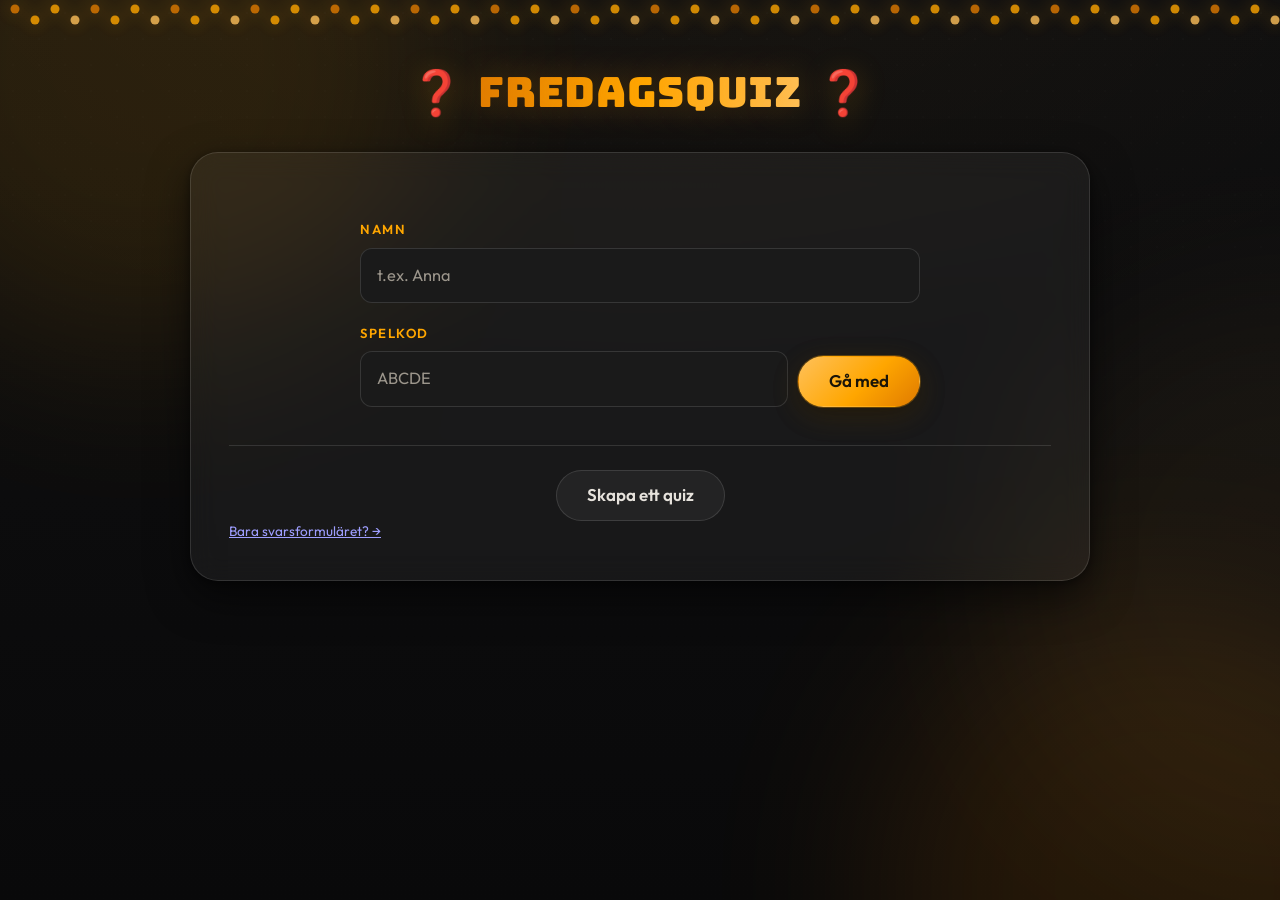
==== live/index.html @ 2ea12c6c "Live-quiz i Kahoot-stil enligt live/PLAN.md Delar repot i ett fristående svarsformulär (roten) och l" ====
<!DOCTYPE html>
<html lang="sv">
<head>
  <meta charset="utf-8">
  <meta name="viewport" content="width=device-width, initial-scale=1">
  <title>Fredagsquiz &middot; Live</title>
  <meta name="description" content="Live-quiz för Fredagsquiz: värden visar frågorna, deltagarna svarar från mobilen.">
  <meta name="theme-color" content="#0f0f10">
  <link rel="icon" href="data:image/svg+xml,<svg xmlns='http://www.w3.org/2000/svg' viewBox='0 0 100 100'><text y='.9em' font-size='90'>&#10067;</text></svg>">
  <link rel="preconnect" href="https://fonts.googleapis.com">
  <link rel="preconnect" href="https://fonts.gstatic.com" crossorigin>
  <link href="https://fonts.googleapis.com/css2?family=Bungee&family=Outfit:wght@400;500;600;700&display=swap" rel="stylesheet">
  <link rel="stylesheet" href="../styles.css">
</head>
<body>
  <div class="bg" aria-hidden="true">
    <span class="bg__blob bg__blob--brand"></span>
    <span class="bg__blob bg__blob--deep"></span>
    <span class="bg__blob bg__blob--amber"></span>
    <span class="bg__dots"></span>
  </div>

  <div class="lights" aria-hidden="true"></div>
  <header class="topbar">
    <div class="brand">
      <span class="brand__glass" aria-hidden="true">&#10067;</span>
      <span class="brand__text">
        <span class="brand__name">Fredagsquiz</span>
      </span>
      <span class="brand__glass" aria-hidden="true">&#10067;</span>
    </div>
  </header>

  <main class="main">

    <!-- 1. Start: gå med eller skapa quiz -->
    <section class="panel" id="view-start" aria-labelledby="start-title">
      <h1 class="sr-only" id="start-title">Live-quiz</h1>
      <form class="setup" id="join-form">
        <div class="field">
          <label class="field__label" for="name">Namn</label>
          <input class="input" type="text" id="name" maxlength="40"
                 placeholder="t.ex. Anna" autocomplete="name" spellcheck="false" required>
        </div>
        <div class="field">
          <label class="field__label" for="game-code">Spelkod</label>
          <div class="game-code-row">
            <input class="input" type="text" id="game-code" maxlength="5" required
                   placeholder="ABCDE" autocomplete="off" spellcheck="false" autocapitalize="characters">
            <button class="btn btn--primary btn--lg" type="submit" id="join-game">G&aring; med</button>
          </div>
          <p class="field__hint" id="join-status" aria-live="polite"></p>
        </div>
      </form>
      <div class="actions actions--wrap">
        <button class="btn btn--ghost btn--lg" type="button" id="open-editor">Skapa ett quiz</button>
      </div>
      <p class="field__hint"><a href="../">Bara svarsformul&auml;ret? &rarr;</a></p>
    </section>

    <!-- 2. Quizredigerare (värd) -->
    <section class="panel" id="view-editor" aria-labelledby="editor-title" hidden>
      <div class="panel__intro">
        <p class="panel__eyebrow">V&auml;rd</p>
        <h2 class="panel__title" id="editor-title">Skapa quiz</h2>
      </div>
      <form class="setup" id="editor-form" novalidate>
        <div class="field">
          <label class="field__label" for="quiz-title">Titel</label>
          <input class="input" type="text" id="quiz-title" maxlength="100" placeholder="t.ex. Fredag v47">
        </div>
        <div class="live-settings">
          <div class="field">
            <label class="field__label" for="quiz-timer">Tid per fr&aring;ga</label>
            <div class="select-wrap">
              <select class="input select-wrap__select" id="quiz-timer">
                <option value="0">Ingen timer</option>
                <option value="10">10 s</option>
                <option value="20">20 s</option>
                <option value="30">30 s</option>
                <option value="60">60 s</option>
              </select>
            </div>
          </div>
          <div class="field">
            <label class="field__label" for="quiz-scoring">Po&auml;ng</label>
            <div class="select-wrap">
              <select class="input select-wrap__select" id="quiz-scoring">
                <option value="correct">R&auml;tt/fel (1 p per r&auml;tt)</option>
                <option value="speed">Snabbhet (max 1000 p)</option>
              </select>
            </div>
            <p class="field__hint" id="scoring-hint"></p>
          </div>
        </div>

        <ol class="live-editor" id="editor-questions"></ol>

        <div class="actions actions--wrap">
          <button class="btn btn--ghost" type="button" id="add-question">+ L&auml;gg till fr&aring;ga</button>
          <button class="btn btn--quiet" type="button" id="export-quiz">Exportera JSON</button>
          <label class="btn btn--quiet" for="import-quiz">Importera JSON</label>
          <input class="sr-only" type="file" id="import-quiz" accept="application/json,.json">
        </div>
        <p class="field__hint" id="editor-status" aria-live="polite"></p>
        <div class="actions actions--wrap">
          <button class="btn btn--ghost btn--lg" type="button" id="editor-back">Tillbaka</button>
          <button class="btn btn--primary btn--lg" type="submit" id="create-game">Skapa spel</button>
        </div>
      </form>
    </section>

    <!-- 3. Värd -->
    <section class="panel panel--host" id="view-host" aria-labelledby="host-title" hidden>
      <div id="host-lobby">
        <div class="panel__intro">
          <p class="panel__eyebrow" id="host-quiz-title">V&auml;rd</p>
          <h2 class="panel__title" id="host-title">G&aring; med p&aring; spelkoden</h2>
        </div>
        <div class="host-share">
          <div class="host-code" aria-live="polite">
            <span class="host-code__label">Spelkod</span>
            <strong class="host-code__value" id="host-game-code">-----</strong>
          </div>
          <div class="host-qr" id="host-qr" hidden>
            <div class="host-qr__code" id="host-qr-code" aria-hidden="true"></div>
            <p class="host-qr__text">Skanna f&ouml;r att g&aring; med</p>
          </div>
          <p class="host-qr-note" id="host-qr-note" hidden></p>
        </div>
        <section class="host-players" aria-labelledby="host-players-title">
          <h3 class="host-players__title" id="host-players-title">
            Med i spelet <span class="host-players__count" id="host-players-count">0</span>
          </h3>
          <ul class="host-players__list" id="host-players-list"></ul>
        </section>
        <div class="actions actions--wrap">
          <button class="btn btn--primary btn--lg" type="button" id="start-quiz">Starta quiz</button>
        </div>
      </div>

      <div id="host-stage" aria-live="polite"></div>

      <div class="actions actions--wrap">
        <button class="btn btn--quiet" type="button" id="end-game">Avsluta spel</button>
        <button class="btn btn--ghost" type="button" id="host-new-game" hidden>Nytt quiz</button>
      </div>
    </section>

    <!-- 4. Deltagare -->
    <section class="panel" id="view-player" aria-labelledby="player-title" hidden>
      <p class="panel__eyebrow" id="player-title">Fredagsquiz &middot; <span id="player-name"></span></p>
      <div id="player-stage" aria-live="polite"></div>
      <div class="actions actions--wrap">
        <button class="btn btn--quiet btn--sm" type="button" id="leave-game">L&auml;mna spelet</button>
      </div>
    </section>

  </main>

  <canvas class="confetti" id="confetti" aria-hidden="true"></canvas>
  <div class="toast" id="toast" role="status" aria-live="polite" hidden></div>

  <script src="../qrcode.js"></script>
  <script src="app.js"></script>
</body>
</html>
---- styles.css ----
/* =========================================================
   Fredagsquiz · Svarsformulär
   Mörkt tema enligt Material Design:
   - ytor i mörkgrått (0f0f10, strax under Materials #121212) i stället för svart
   - elevation via låga vita overlays; orange glöd endast på primära element
   - varm, mättad orange som sparsam accent
   ========================================================= */

:root {
  /* Mörkt läge i webbläsaren: mörka scrollbars, markeringar och inmatningsfält */
  color-scheme: dark;

  /* Ytor – mörkgrått med Material Designs elevation-overlays (5–16 % vitt) */
  --night:       #0f0f10;   /* 0dp – bakgrund */
  --night-2:     #0c0c0d;   /* nedre delen av bakgrundsgradienten */
  --card:        rgba(255, 255, 255, 0.05);  /* 1dp */
  --line:        rgba(255, 255, 255, 0.12);
  --line-strong: rgba(255, 255, 255, 0.18);

  /* Primär – Knightec-orange med full lyster som accent */
  --brand:        #ffa600;
  --brand-light:  #ffc15a;   /* ljusare amber för accenter */
  --brand-deep:   #e07b00;   /* bränd orange för djup */
  --brand-ink:    #1a1408;   /* text på orange (kontrast ~9:1) */
  --brand-soft:   rgba(255, 166, 0, 0.14);
  --brand-line:   rgba(255, 166, 0, 0.40);

  /* Text – hög/medel-emphasis enligt Material (87 / 60 %) */
  --text:  #e6e2dc;
  --muted: #9c968c;

  --warn: #cf6679;           /* Material error, mörkt tema */
  --ok:   #81c995;           /* dämpad grön – markerad rätt */
  --bad:  #cf6679;           /* dämpad röd – markerad fel */

  --radius:    20px;
  --radius-sm: 12px;
  --radius-lg: 28px;

  /* Skuggor är mörka, men primära element får en varm orange glöd för lyster */
  --shadow:             0 16px 40px rgba(0, 0, 0, 0.55), 0 2px 8px rgba(0, 0, 0, 0.4);
  --shadow-brand:       0 0 0 1px rgba(255, 166, 0, 0.28), 0 8px 24px rgba(0, 0, 0, 0.45), 0 8px 30px rgba(255, 166, 0, 0.16);
  --shadow-brand-strong: 0 0 0 1px rgba(255, 166, 0, 0.4), 0 12px 30px rgba(0, 0, 0, 0.5), 0 14px 38px rgba(255, 166, 0, 0.25);

  --font-display: "Bungee", "Trebuchet MS", system-ui, sans-serif;
  --font-body:    "Outfit", system-ui, -apple-system, "Segoe UI", Roboto, sans-serif;
}

* { box-sizing: border-box; }

/* Måste ligga efter alla display-regler för att täcka t.ex. .alert { display: flex } */
[hidden] { display: none !important; }

html { -webkit-text-size-adjust: 100%; }

body {
  margin: 0;
  min-height: 100vh;
  display: flex;
  flex-direction: column;
  font-family: var(--font-body);
  font-size: 16px;
  line-height: 1.55;
  color: var(--text);
  background: var(--night);
  overflow-x: hidden;
}

/* ---------- Scrollbars – ska smälta in i sidan ----------
   Spåret är transparent så sidans bakgrund syns, tummen är en
   dämpad amber-linje som taggar upp när man håller i den. */

html {
  scrollbar-width: thin;                                  /* Firefox */
  scrollbar-color: rgba(255, 166, 0, 0.38) transparent;
}

::-webkit-scrollbar { width: 12px; height: 12px; }
::-webkit-scrollbar-track { background: transparent; }
::-webkit-scrollbar-corner { background: transparent; }

::-webkit-scrollbar-thumb {
  background-color: rgba(255, 166, 0, 0.38);
  background-clip: padding-box;   /* bakgrunden stoppar vid radie/ram */
  border: 3px solid transparent;  /* trimmar tummen från sidorna */
  border-radius: 999px;
}

::-webkit-scrollbar-thumb:hover { background-color: rgba(255, 166, 0, 0.65); }
::-webkit-scrollbar-thumb:active { background-color: rgba(255, 166, 0, 0.9); }

h1, h2, h3 { margin: 0; line-height: 1.15; }

.sr-only {
  position: absolute;
  width: 1px; height: 1px;
  padding: 0; margin: -1px;
  overflow: hidden;
  clip: rect(0 0 0 0);
  white-space: nowrap;
  border: 0;
}

/* ---------- Bakgrund ---------- */

.bg {
  position: fixed;
  inset: 0;
  z-index: -2;
  overflow: hidden;
  background:
    radial-gradient(120% 90% at 50% -10%, rgba(255, 166, 0, 0.045) 0%, transparent 58%),
    linear-gradient(180deg, var(--night) 0%, var(--night-2) 55%, #09090a 100%);
}

.bg__blob {
  position: absolute;
  width: 46vmax;
  height: 46vmax;
  border-radius: 50%;
  filter: blur(90px);
  opacity: 0.10;
  animation: drift 26s ease-in-out infinite alternate;
}

.bg__blob--brand { background: var(--brand);      top: -18vmax; left: -12vmax; }
.bg__blob--deep  { background: var(--brand-deep); bottom: -22vmax; right: -14vmax; opacity: 0.12; animation-delay: -8s; }
.bg__blob--amber { background: var(--brand-light); top: 32%; right: -24vmax; opacity: 0.05; animation-delay: -15s; }

.bg__dots {
  position: absolute;
  inset: 0;
  opacity: 0.16;
  background-image: radial-gradient(rgba(255, 255, 255, 0.10) 1px, transparent 1.5px);
  background-size: 26px 26px;
  mask-image: linear-gradient(180deg, rgba(0,0,0,0.8), transparent 75%);
  -webkit-mask-image: linear-gradient(180deg, rgba(0,0,0,0.8), transparent 75%);
}

@keyframes drift {
  from { transform: translate3d(0, 0, 0) scale(1); }
  to   { transform: translate3d(4vmax, 5vmax, 0) scale(1.12); }
}

/* ---------- Glödlampor överst ---------- */

.lights {
  height: 26px;
  background-image: url("data:image/svg+xml,<svg xmlns='http://www.w3.org/2000/svg' width='80' height='26'><circle cx='15' cy='9' r='4.5' fill='%23FFA600'/><circle cx='35' cy='20' r='4.5' fill='%23FFC15A'/><circle cx='55' cy='9' r='4.5' fill='%23E07B00'/><circle cx='75' cy='20' r='4.5' fill='%23FFA600'/></svg>");
  background-repeat: repeat-x;
  background-position: center top;
  filter: drop-shadow(0 0 8px rgba(255, 166, 0, 0.45));
  opacity: 0.8;
}

/* ---------- Header ---------- */

.topbar {
  width: min(940px, 100%);
  margin: 0 auto;
  padding: 34px 20px 10px;
  text-align: center;
}

.brand {
  display: inline-flex;
  align-items: center;
  gap: 14px;
}

.brand__glass {
  font-size: 44px;
  line-height: 1;
  filter: drop-shadow(0 6px 14px rgba(255, 166, 0, 0.3));
}

.brand__text { display: grid; text-align: left; }

.brand__name {
  font-family: var(--font-display);
  font-size: clamp(1.7rem, 6vw, 2.6rem);
  letter-spacing: 0.02em;
  background: linear-gradient(92deg, var(--brand-deep) 0%, var(--brand) 50%, var(--brand-light) 100%);
  -webkit-background-clip: text;
  background-clip: text;
  color: transparent;
  text-shadow: 0 0 34px rgba(255, 166, 0, 0.25);
}

.brand__sub {
  font-size: 0.82rem;
  font-weight: 600;
  letter-spacing: 0.34em;
  text-transform: uppercase;
  color: var(--muted);
  margin-top: 2px;
}

.brand__tag {
  margin: 14px 0 0;
  font-size: 0.95rem;
  color: var(--muted);
}

/* ---------- Layout / panel ---------- */

.main {
  flex: 1;
  width: min(940px, 100%);
  margin: 0 auto;
  padding: 18px 20px 40px;
}

.panel {
  position: relative;
  padding: clamp(22px, 4vw, 38px);
  border-radius: var(--radius-lg);
  border: 1px solid var(--line);
  background: var(--card);
  backdrop-filter: blur(14px);
  -webkit-backdrop-filter: blur(14px);
  box-shadow: var(--shadow);
  animation: rise 0.45s cubic-bezier(0.2, 0.9, 0.25, 1) both;
}

@keyframes rise {
  from { opacity: 0; transform: translateY(14px); }
  to   { opacity: 1; transform: none; }
}

.panel__title {
  font-family: var(--font-display);
  font-size: clamp(1.5rem, 4.6vw, 2.15rem);
  letter-spacing: 0.01em;
}

.panel__lead {
  margin: 12px 0 0;
  max-width: 60ch;
  color: var(--muted);
}

.panel__eyebrow {
  margin: 0 0 8px;
  color: var(--brand);
  font-size: 0.78rem;
  font-weight: 700;
  letter-spacing: 0.14em;
  text-transform: uppercase;
}

.host-code {
  display: grid;
  gap: 8px;
  margin: 32px 0 28px;
  padding: 24px;
  text-align: center;
  border: 1px solid var(--brand-line);
  border-radius: var(--radius);
  background: rgba(255, 255, 255, 0.04);
}

.host-code__label {
  color: var(--muted);
  font-size: 0.78rem;
  font-weight: 700;
  letter-spacing: 0.14em;
  text-transform: uppercase;
}

.host-code__value {
  color: var(--brand-light);
  font-family: var(--font-display);
  font-size: clamp(2.8rem, 12vw, 5.5rem);
  letter-spacing: 0.12em;
  line-height: 1;
}

/* Spelkod + QR-kod sida vid sida (QR under koden på smala skärmar) */
.host-share {
  display: flex;
  flex-wrap: wrap;
  align-items: stretch;
  justify-content: center;
  gap: 14px;
  margin: 32px 0 28px;
}

.host-share .host-code {
  flex: 1 1 240px;
  min-width: 0;
  margin: 0;
  align-content: center;
}

.host-qr {
  flex: 0 0 auto;
  display: grid;
  justify-items: center;
  align-content: center;
  gap: 8px;
  padding: 10px;
  border-radius: var(--radius);
  border: 1px solid var(--brand-line);
  background: #e6e2dc;
  color: #121212;
}

.host-qr__code svg {
  display: block;
  width: 148px;
  height: 148px;
}

.host-qr__text {
  margin: 0;
  font-size: 0.62rem;
  font-weight: 700;
  letter-spacing: 0.1em;
  text-transform: uppercase;
  color: #4a453d;
}

.host-qr-note {
  flex: 1 1 100%;
  margin: 0;
  text-align: center;
  font-size: 0.8rem;
  color: var(--muted);
}

/* ---------- Deltagare i värdvyn ---------- */

.host-players {
  margin-top: 26px;
  padding: clamp(16px, 3.5vw, 22px);
  border: 1px solid var(--line);
  border-radius: var(--radius);
  background: rgba(255, 255, 255, 0.04);
}

.host-players__title {
  display: flex;
  align-items: center;
  justify-content: center;
  gap: 10px;
  color: var(--brand);
  font-size: 0.82rem;
  letter-spacing: 0.14em;
  text-transform: uppercase;
}

.host-players__count {
  display: inline-grid;
  place-items: center;
  min-width: 26px;
  height: 26px;
  padding: 0 8px;
  border: 1px solid var(--brand-line);
  border-radius: 999px;
  background: rgba(255, 166, 0, 0.16);
  color: var(--brand-light);
  font-family: var(--font-body);
  font-size: 0.9rem;
  letter-spacing: 0;
}

.host-players__progress {
  margin: 10px 0 0;
  text-align: center;
  color: var(--muted);
  font-size: 0.95rem;
}

.host-players__list {
  display: flex;
  flex-wrap: wrap;
  justify-content: center;
  gap: 8px;
  margin: 16px 0 0;
  padding: 0;
  list-style: none;
}

.host-players__item {
  display: inline-flex;
  align-items: center;
  gap: 8px;
  max-width: 100%;
  padding: 7px 14px 7px 8px;
  border: 1px solid var(--line);
  border-radius: 999px;
  background: rgba(255, 255, 255, 0.05);
  font-weight: 600;
}

.host-players__avatar {
  display: grid;
  place-items: center;
  flex: none;
  width: 26px;
  height: 26px;
  border-radius: 50%;
  background: rgba(255, 255, 255, 0.10);
  color: var(--muted);
  font-family: var(--font-display);
  font-size: 0.8rem;
}

.host-players__name {
  overflow-wrap: anywhere;
}

/* Den som redan skickat in får en bock och samma orange ton som topplistan */
.host-players__item--submitted {
  border-color: var(--brand-line);
  background: rgba(255, 166, 0, 0.14);
}

.host-players__item--submitted .host-players__avatar {
  background: linear-gradient(140deg, var(--brand-light), var(--brand-deep));
  color: var(--brand-ink);
}

.host-players__check {
  color: var(--brand-light);
  font-weight: 700;
}

/* ---------- Topplista ---------- */

.host-result {
  /* All storlek i toplistan styrs härifrån. Variablerna skrivs över när
     spelet är avslutat och spelkoden/kopiera-knappen har gått ur bilden. */
  --rb-gap: 12px;
  --rb-width: 560px;
  --rb-rank: clamp(40px, 9vw, 54px);
  --rb-name: clamp(1.15rem, 3.6vw, 1.6rem);
  --rb-score: clamp(1.2rem, 4.2vw, 1.95rem);
  --rb-tie: clamp(0.95rem, 2.6vw, 1.1rem);

  margin-top: 26px;
  padding: clamp(20px, 4vw, 30px);
  text-align: center;
  border: 1px solid var(--brand-line);
  border-radius: var(--radius);
  background: rgba(255, 255, 255, 0.04);
}

.host-result h3,
.host-result p { margin: 0; }

.host-result h3 {
  color: var(--brand);
  font-size: 0.82rem;
  letter-spacing: 0.14em;
  text-transform: uppercase;
}

.host-result__list {
  display: grid;
  gap: var(--rb-gap);
  max-width: var(--rb-width);
  margin: 16px auto 0;
  padding: 0;
  list-style: none;
}

.host-result__item {
  display: grid;
  grid-template-columns: auto minmax(0, 1fr) auto;
  align-items: center;
  gap: clamp(12px, 3vw, 20px);
  padding: clamp(11px, 2.4vw, 16px) clamp(13px, 2.6vw, 20px);
  border: 1px solid var(--line);
  border-radius: var(--radius-sm);
  background: rgba(255, 255, 255, 0.05);
  text-align: left;
}

/* Första platsen lyfts ut ur listan */
.host-result__item--1 {
  border-color: rgba(255, 166, 0, 0.55);
  background: linear-gradient(135deg, rgba(255, 166, 0, 0.22), rgba(255, 166, 0, 0.05) 72%);
  box-shadow: 0 10px 30px rgba(255, 166, 0, 0.16);
}

/* Platssiffra i guld/silver/brons */
.host-result__rank {
  display: grid;
  place-items: center;
  width: var(--rb-rank);
  height: var(--rb-rank);
  border: 1px solid transparent;
  border-radius: 50%;
  font-family: var(--font-display);
  font-size: calc(var(--rb-rank) * 0.42);
  line-height: 1;
  color: var(--text);
  background: rgba(255, 255, 255, 0.10);
}

.host-result__item--1 .host-result__rank { background: linear-gradient(140deg, var(--brand-light), var(--brand-deep)); color: var(--brand-ink); }
.host-result__item--2 .host-result__rank { background: linear-gradient(140deg, #d7d3ca, #9f9a90); color: var(--brand-ink); }
.host-result__item--3 .host-result__rank { background: linear-gradient(140deg, #c08a5c, #8a5a2d); color: var(--brand-ink); }

.host-result__body {
  display: grid;
  justify-items: start;
  gap: 7px;
  min-width: 0;
}

.host-result__name {
  font-size: var(--rb-name);
  font-weight: 700;
  line-height: 1.15;
  letter-spacing: -0.01em;
  overflow-wrap: anywhere;
}

/* Utslagssvaret – ligger kvar under namnet, bara större och tydligare */
.host-result__tie {
  display: inline-flex;
  align-items: baseline;
  flex-wrap: wrap;
  gap: 8px;
  max-width: 100%;
  padding: 5px 13px;
  border: 1px solid rgba(255, 166, 0, 0.5);
  border-radius: 999px;
  background: rgba(255, 166, 0, 0.16);
  color: var(--brand-light);
  font-size: var(--rb-tie);
  font-weight: 600;
  line-height: 1.3;
  overflow-wrap: anywhere;
}

.host-result__tie-label {
  color: var(--muted);
  font-size: 0.7em;
  font-weight: 700;
  letter-spacing: 0.16em;
  text-transform: uppercase;
}

.host-result__score {
  font-family: var(--font-display);
  font-size: var(--rb-score);
  line-height: 1;
  color: var(--brand-light);
  white-space: nowrap;
  text-align: right;
}

.host-result__of {
  display: block;
  margin-top: 7px;
  font-family: var(--font-body);
  font-size: 0.4em;
  font-weight: 600;
  letter-spacing: 0.06em;
  color: var(--muted);
}

/* Efter att spelet avslutats försvinner allt som inte längre behövs: rubriken,
   spelkoden och knapparna. Kvar blir toplistan och "Nytt spel" under den. */
.panel--host.panel--finished {
  display: flex;
  flex-direction: column;
}

.panel--host.panel--finished .panel__intro,
.panel--host.panel--finished .host-share,
.panel--host.panel--finished .host-code,
.panel--host.panel--finished .host-players,
.panel--host.panel--finished .host-actions__copy,
.panel--host.panel--finished .host-actions__end {
  display: none;
}
  .panel--host:not(.panel--finished) .host-actions__new {
  display: none;
}

/* Topplistan först, sedan knappen – trots att knappen ligger överst i markupen */
.panel--host.panel--finished .host-result { order: 1; }
.panel--host.panel--finished .host-actions { order: 2; }

.panel--host.panel--finished .host-result {
  --rb-gap: 16px;
  --rb-width: 720px;
  --rb-rank: clamp(48px, 11vw, 72px);
  --rb-name: clamp(1.4rem, 4.6vw, 2.1rem);
  --rb-score: clamp(1.5rem, 5.4vw, 2.6rem);
  --rb-tie: clamp(1.05rem, 3.1vw, 1.35rem);

  margin-top: 0;
}

/* ---------- Formulärfält ---------- */

.setup {
  display: grid;
  gap: 20px;
  margin: 28px auto 0;
  max-width: 560px;
}

.field { display: grid; gap: 8px; }

#game-settings {
  display: grid;
  gap: 20px;
}

.check-field {
  display: flex;
  align-items: center;
  gap: 10px;
  margin: 10px 0;
  padding: 13px 15px;
  border: 1px solid var(--line);
  border-radius: var(--radius-sm);
  background: rgba(255, 255, 255, 0.04);
  color: var(--text);
  font-weight: 600;
  cursor: pointer;
  transition: border-color 0.16s, background 0.16s;
}

.check-field:hover,
.check-field:has(input:checked) {
  border-color: rgba(255, 166, 0, 0.55);
  background: rgba(255, 166, 0, 0.08);
}

.check-field input {
  width: 18px;
  height: 18px;
  margin: 0;
  appearance: none;
  border: 1px solid var(--muted);
  border-radius: 5px;
  background: #1a1a1a;
  cursor: pointer;
}

.check-field input:checked {
  position: relative;
  border-color: var(--brand);
  background: linear-gradient(135deg, var(--brand-light), var(--brand));
  box-shadow: var(--shadow-brand);
}

.check-field input:checked::after {
  content: '\2713';
  position: absolute;
  inset: 0;
  display: grid;
  place-items: center;
  color: var(--brand-ink);
  font-size: 0.8rem;
  font-weight: 800;
}

.check-field input:focus-visible {
  outline: 3px solid var(--brand-light);
  outline-offset: 2px;
}

.game-code-row {
  display: grid;
  grid-template-columns: minmax(0, 1fr) auto;
  gap: 10px;
  align-items: end;
}

.game-code-row .btn { white-space: nowrap; }

.field--count { justify-items: center; }

.field__label {
  font-size: 0.82rem;
  font-weight: 600;
  letter-spacing: 0.12em;
  text-transform: uppercase;
  color: var(--brand);
}

.field__hint {
  margin: 0;
  font-size: 0.85rem;
  color: var(--muted);
}

.input {
  width: 100%;
  padding: 14px 16px;
  font: inherit;
  font-size: 1.02rem;
  color: var(--text);
  background: #1a1a1a;
  border: 1px solid var(--line);
  border-radius: var(--radius-sm);
  transition: border-color 0.18s, box-shadow 0.18s, background 0.18s;
}

.input::placeholder { color: var(--muted); }

.input:hover { border-color: var(--line-strong); }

.input:focus-visible {
  outline: none;
  border-color: var(--brand);
  box-shadow: 0 0 0 3px rgba(255, 166, 0, 0.26);
  background: #1e1e1e;
}

.input[type="number"] {
  appearance: textfield;
  -moz-appearance: textfield;
}

.input[type="number"]::-webkit-inner-spin-button,
.input[type="number"]::-webkit-outer-spin-button {
  margin: 0;
  -webkit-appearance: none;
}

.select-wrap {
  position: relative;
}

.select-wrap__select {
  padding-right: 44px;
  appearance: none;
  -webkit-appearance: none;
}

.select-wrap::after {
  position: absolute;
  top: 50%;
  right: 18px;
  width: 8px;
  height: 8px;
  border-right: 2px solid var(--brand);
  border-bottom: 2px solid var(--brand);
  content: '';
  pointer-events: none;
  transform: translateY(-65%) rotate(45deg);
}

/* Antalräknare */

.counter {
  display: inline-flex;
  align-items: center;
  gap: 4px;
  padding: 5px;
  width: max-content;
  border-radius: 999px;
  border: 1px solid var(--line);
  background: #1a1a1a;
}

.counter--sm { padding: 3px; }

.field--count > .counter { margin-inline: auto; }

.counter__btn {
  width: 42px;
  height: 42px;
  font: 600 1.3rem/1 var(--font-body);
  color: var(--text);
  background: rgba(255, 255, 255, 0.07);
  border: 0;
  border-radius: 50%;
  cursor: pointer;
  transition: background 0.16s, transform 0.12s, color 0.16s;
}

.counter--sm .counter__btn { width: 32px; height: 32px; font-size: 1.1rem; }

.counter__btn:hover:not(:disabled) { background: var(--brand-soft); color: var(--brand); }
.counter__btn:active:not(:disabled) { transform: scale(0.9); }
.counter__btn:disabled { opacity: 0.35; cursor: not-allowed; }

.counter__value {
  width: 74px;
  padding: 6px 4px;
  font: 700 1.4rem/1 var(--font-body);
  text-align: center;
  color: var(--brand);
  background: transparent;
  border: 0;
}

.counter__value--static { display: inline-block; }

.counter__value:focus-visible {
  outline: 2px solid var(--brand);
  outline-offset: 2px;
  border-radius: 8px;
}

/* Snabbval */

.chips {
  display: flex;
  flex-wrap: wrap;
  justify-content: center;
  gap: 8px;
}

.chip {
  min-width: 54px;
  padding: 8px 12px;
  font: 600 0.95rem/1 var(--font-body);
  color: var(--muted);
  background: rgba(255, 255, 255, 0.05);
  border: 1px solid var(--line);
  border-radius: 999px;
  cursor: pointer;
  transition: all 0.16s;
}

.chip:hover { color: var(--text); border-color: rgba(255, 166, 0, 0.55); transform: translateY(-1px); }

.chip[aria-pressed="true"] {
  color: var(--brand-ink);
  background: linear-gradient(135deg, var(--brand-light), var(--brand));
  border-color: transparent;
  box-shadow: var(--shadow-brand);
}

/* ---------- Knappar ---------- */

.btn {
  display: inline-flex;
  align-items: center;
  justify-content: center;
  gap: 10px;
  padding: 13px 24px;
  font: 600 1rem/1 var(--font-body);
  color: var(--text);
  background: rgba(255, 255, 255, 0.07);
  border: 1px solid var(--line);
  border-radius: 999px;
  cursor: pointer;
  transition: transform 0.14s, box-shadow 0.2s, background 0.2s, border-color 0.2s;
}

.btn:hover { transform: translateY(-2px); background: rgba(255, 255, 255, 0.12); }
.btn:active { transform: translateY(0); }

.btn:focus-visible {
  outline: 3px solid var(--brand-light);
  outline-offset: 3px;
}

.btn--lg { padding: 16px 30px; font-size: 1.06rem; }

.btn--primary {
  color: var(--brand-ink);
  background: linear-gradient(135deg, var(--brand-light) 0%, var(--brand) 55%, var(--brand-deep) 100%);
  border-color: transparent;
  box-shadow: var(--shadow-brand);
}

.btn--primary:hover { box-shadow: var(--shadow-brand-strong); background: linear-gradient(135deg, var(--brand-light) 0%, var(--brand) 45%, var(--brand-deep) 100%); }

.btn--ghost { background: rgba(255, 255, 255, 0.05); }
.btn--ghost:hover { border-color: rgba(255, 166, 0, 0.5); }
.btn--quiet { background: transparent; border-color: transparent; color: var(--muted); }
.btn--quiet:hover { color: var(--text); background: rgba(255, 255, 255, 0.07); }

.btn--sm { padding: 9px 16px; font-size: 0.88rem; }

.btn__arrow { transition: transform 0.2s; }
.btn:hover .btn__arrow { transform: translateX(4px); }

.actions {
  display: flex;
  align-items: center;
  justify-content: space-between;
  gap: 14px;
  margin-top: 30px;
  padding-top: 24px;
  border-top: 1px solid var(--line);
}

.actions--wrap { justify-content: center; flex-wrap: wrap; }

/* ---------- Verktygsrad ---------- */

.toolbar {
  position: sticky;
  top: 0;
  z-index: 5;
  display: flex;
  align-items: center;
  justify-content: space-between;
  flex-wrap: wrap;
  gap: 14px 20px;
  margin: -6px -6px 18px;
  padding: 12px 14px;
  border-radius: var(--radius);
  border: 1px solid var(--line);
  background: rgba(18, 18, 18, 0.92);
  backdrop-filter: blur(12px);
  -webkit-backdrop-filter: blur(12px);
}

.toolbar__who {
  display: flex;
  align-items: center;
  gap: 10px;
  min-width: 0;
}

.avatar {
  display: grid;
  place-items: center;
  width: 38px;
  height: 38px;
  flex: none;
  font-family: var(--font-display);
  font-size: 1rem;
  color: var(--brand-ink);
  background: linear-gradient(135deg, var(--brand-light), var(--brand));
  border-radius: 50%;
  text-transform: uppercase;
}

.toolbar__name {
  font-weight: 700;
  overflow: hidden;
  text-overflow: ellipsis;
  white-space: nowrap;
}

.toolbar__team {
  padding: 3px 10px;
  font-size: 0.78rem;
  font-weight: 600;
  color: var(--brand-light);
  background: var(--brand-soft);
  border-radius: 999px;
  white-space: nowrap;
}

.toolbar__progress {
  flex: 1 1 220px;
  min-width: 180px;
  display: grid;
  gap: 6px;
}

.progress {
  height: 10px;
  border-radius: 999px;
  background: rgba(255, 255, 255, 0.08);
  overflow: hidden;
}

.progress__bar {
  display: block;
  height: 100%;
  width: 0%;
  border-radius: 999px;
  background: linear-gradient(90deg, var(--brand-light), var(--brand) 50%, var(--brand-deep));
  transition: width 0.35s cubic-bezier(0.2, 0.9, 0.25, 1);
}

.toolbar__meta { font-size: 0.85rem; color: var(--muted); }
.toolbar__meta strong { color: var(--text); }

.toolbar__count {
  display: flex;
  align-items: center;
  gap: 10px;
}

.toolbar__countlabel {
  font-size: 0.78rem;
  letter-spacing: 0.1em;
  text-transform: uppercase;
  color: var(--muted);
}

/* Tangentbords-tips */

.hintbar {
  display: flex;
  align-items: center;
  gap: 6px;
  flex-wrap: wrap;
  margin-bottom: 18px;
  font-size: 0.85rem;
  color: var(--muted);
}

kbd {
  display: inline-grid;
  place-items: center;
  min-width: 24px;
  height: 24px;
  padding: 0 6px;
  font: 600 0.78rem/1 var(--font-body);
  color: var(--brand-light);
  background: rgba(255, 255, 255, 0.07);
  border: 1px solid var(--line);
  border-bottom-width: 2px;
  border-radius: 6px;
}

.hintbar__sep { opacity: 0.4; margin: 0 4px; }

/* ---------- Varning ---------- */

.alert {
  display: flex;
  align-items: center;
  justify-content: space-between;
  flex-wrap: wrap;
  gap: 12px;
  margin-bottom: 20px;
  padding: 14px 18px;
  border-radius: var(--radius);
  border: 1px solid rgba(255, 166, 0, 0.45);
  background: rgba(255, 166, 0, 0.12);
  animation: rise 0.3s ease both;
}

.alert__text { margin: 0; font-weight: 600; color: var(--brand-light); }
.alert__actions { display: flex; gap: 8px; flex-wrap: wrap; }

/* ---------- Frågekort ---------- */

.questions {
  list-style: none;
  margin: 0;
  padding: 0;
  display: grid;
  grid-template-columns: minmax(0, 1fr);
  gap: 14px;
}

.q {
  min-width: 0;
  display: flex;
  align-items: center;
  gap: 18px;
  padding: 14px 18px;
  border-radius: var(--radius);
  border: 1px solid var(--line);
  background: rgba(255, 255, 255, 0.04);
  transition: border-color 0.2s, background 0.2s, box-shadow 0.2s, transform 0.2s;
}

.q:hover { border-color: var(--line-strong); }

.q.is-current {
  border-color: rgba(255, 166, 0, 0.6);
  box-shadow: 0 0 0 1px rgba(255, 166, 0, 0.28), 0 10px 28px rgba(0, 0, 0, 0.35);
}

.q.is-done { background: rgba(255, 166, 0, 0.08); border-color: rgba(255, 166, 0, 0.32); }
.q.is-done .q__num { background: linear-gradient(135deg, var(--brand-light), var(--brand)); color: var(--brand-ink); }
.q.is-done.is-current { border-color: rgba(255, 166, 0, 0.65); }

.q__head {
  display: flex;
  align-items: center;
  gap: 12px;
  flex: none;
}

.q__num {
  display: grid;
  place-items: center;
  width: 44px;
  height: 44px;
  font-family: var(--font-display);
  font-size: 1.05rem;
  color: var(--muted);
  background: rgba(255, 255, 255, 0.06);
  border: 1px solid var(--line);
  border-radius: 14px;
  transition: background 0.25s, color 0.25s, border-color 0.25s;
}

.q.is-current .q__num {
  color: var(--brand-ink);
  background: linear-gradient(135deg, var(--brand-light), var(--brand));
  border-color: var(--brand);
}

.q__opts {
  display: grid;
  grid-template-columns: repeat(auto-fit, minmax(68px, 1fr));
  gap: 10px;
  flex: 1;
}

.free-answer {
  flex: 1;
  min-width: 0;
  padding: 12px 14px;
  font: inherit;
  color: var(--text);
  background: #1a1a1a;
  border: 1px solid var(--line);
  border-radius: var(--radius-sm);
}

.free-answer:focus-visible {
  outline: 3px solid var(--brand-light);
  outline-offset: 2px;
  border-color: var(--brand);
}

.q--elimination {
  border-color: rgba(255, 166, 0, 0.45);
  background: rgba(255, 166, 0, 0.07);
}

.q__title {
  color: var(--brand-light);
  font-weight: 700;
}

.elimination-answer {
  flex: 1;
  min-width: 0;
  padding: 12px 14px;
  font: inherit;
  color: var(--text);
  background: #1a1a1a;
  border: 1px solid var(--line);
  border-radius: var(--radius-sm);
}

.elimination-answer:focus-visible {
  outline: 3px solid var(--brand-light);
  outline-offset: 2px;
  border-color: var(--brand);
}

.opt {
  position: relative;
  min-width: 0;
  cursor: pointer;
}

.opt input {
  position: absolute;
  width: 1px;
  height: 1px;
  margin: -1px;
  padding: 0;
  border: 0;
  clip-path: inset(50%);
  overflow: hidden;
  white-space: nowrap;
}

.opt__badge {
  display: flex;
  align-items: center;
  justify-content: center;
  gap: 8px;
  min-width: 0;
  overflow: hidden;
  min-height: 46px;
  padding: 6px 10px;
  font: 700 1.05rem/1 var(--font-body);
  color: var(--muted);
  background: #1a1a1a;
  border: 1px solid var(--line);
  border-radius: var(--radius-sm);
  transition: all 0.16s;
}

.opt:hover .opt__badge {
  color: var(--text);
  border-color: rgba(255, 166, 0, 0.6);
  transform: translateY(-2px);
}

.opt input:focus-visible + .opt__badge {
  outline: 3px solid var(--brand-light);
  outline-offset: 2px;
}

.opt input:checked + .opt__badge {
  color: var(--brand-ink);
  font-weight: 800;
  background: linear-gradient(135deg, var(--brand-light), var(--brand));
  border-color: transparent;
  box-shadow: var(--shadow-brand);
}

.opt__check {
  display: none;
  font-size: 0.85rem;
}

.opt input:checked + .opt__badge .opt__check { display: inline; }

/* ---------- Antal rätt ---------- */

.score {
  display: flex;
  align-items: center;
  gap: 18px;
  flex-wrap: wrap;
  margin-top: 26px;
  padding: 18px 22px;
  border-radius: var(--radius);
  border: 1px solid var(--brand-line);
  background: rgba(255, 255, 255, 0.04);
}

.score__label {
  font-size: 0.82rem;
  font-weight: 600;
  letter-spacing: 0.12em;
  text-transform: uppercase;
  color: var(--brand);
}

.score__field {
  display: flex;
  align-items: baseline;
  gap: 6px;
}

.score__input {
  width: 90px;
  padding: 10px 12px;
  font: 800 1.6rem/1 var(--font-body);
  text-align: center;
  font-variant-numeric: tabular-nums;
  color: var(--brand-ink);
  background: linear-gradient(135deg, var(--brand-light), var(--brand));
  border: 0;
  border-radius: var(--radius-sm);
  box-shadow: var(--shadow-brand);
}

.score__input:focus-visible {
  outline: 3px solid var(--brand-light);
  outline-offset: 3px;
}

.score__of { font-weight: 700; color: var(--muted); white-space: nowrap; }

.score__hint {
  margin: 0;
  font-size: 0.85rem;
  color: var(--muted);
}

/* ---------- Sammanfattning ---------- */

.summary__badge {
  display: block;
  font-size: 56px;
  line-height: 1;
  margin: -10px 0 22px;
  filter: drop-shadow(0 10px 20px rgba(0, 0, 0, 0.45));
}

.meta {
  display: grid;
  grid-template-columns: repeat(auto-fit, minmax(min(92px, 100%), 1fr));
  gap: 8px;
  margin: 22px 0 0;
}

.meta__item {
  padding: 7px 10px;
  border-radius: 10px;
  background: rgba(255, 255, 255, 0.05);
  border: 1px solid var(--line);
}

.meta__key {
  display: block;
  font-size: 0.6rem;
  font-weight: 600;
  letter-spacing: 0.1em;
  text-transform: uppercase;
  color: var(--muted);
}

.meta__val {
  display: block;
  margin-top: 2px;
  font-family: var(--font-display);
  font-size: 0.82rem;
  word-break: break-word;
}

.summary__subtitle {
  margin: 30px 0 14px;
  font-size: 0.85rem;
  font-weight: 600;
  letter-spacing: 0.14em;
  text-transform: uppercase;
  color: var(--brand);
}

.answergrid {
  list-style: none;
  margin: 0;
  padding: 0;
  display: grid;
  grid-template-columns: repeat(auto-fill, minmax(min(210px, 100%), 1fr));
  gap: 12px;
}

/* Fritextläge: bredare rutor så svaret får plats intill knapparna */
.answergrid--text {
  grid-template-columns: repeat(auto-fill, minmax(min(340px, 100%), 1fr));
}

.answergrid li {
  display: grid;
  /* nummer | svar | knappar – knapparna fast till höger, aldrig under svaret */
  grid-template-columns: auto minmax(0, 1fr) auto;
  align-items: center;
  gap: 8px 12px;
  min-width: 0;
  min-height: 84px;
  padding: 14px 16px;
  border-radius: var(--radius-sm);
  background: rgba(255, 255, 255, 0.05);
  border: 1px solid var(--line);
  font-variant-numeric: tabular-nums;
  transition: border-color 0.15s ease, background 0.15s ease;
}

.answergrid .ag__num {
  font-size: 1rem;
  font-weight: 700;
  color: var(--muted);
}

.answergrid .ag__letter {
  display: grid;
  place-items: center;
  justify-self: start;
  width: 52px;
  height: 52px;
  padding: 0;
  font: 800 1.6rem/1 var(--font-body);
  color: var(--brand-ink);
  background: linear-gradient(135deg, var(--brand-light), var(--brand));
  border-radius: 12px;
}

.answergrid .ag__text {
  display: block;
  width: 100%;
  min-width: 0;
  height: auto;
  min-height: 52px;
  padding: 12px 14px;
  font-size: 1.1rem;
  font-weight: 600;
  line-height: 1.25;
  overflow-wrap: anywhere;
  text-align: left;
  align-self: stretch;
}

.answergrid .ag__marks {
  display: flex;
  gap: 8px;
}

.answergrid .ag__btn {
  display: grid;
  place-items: center;
  min-width: 52px;
  height: 44px;
  padding: 0 8px;
  font: 800 1.15rem/1 var(--font-body);
  color: var(--muted);
  background: rgba(255, 255, 255, 0.06);
  border: 1px solid var(--line);
  border-radius: 10px;
  cursor: pointer;
  transition: border-color 0.15s ease, background 0.15s ease, color 0.15s ease, box-shadow 0.15s ease;
}

.answergrid .ag__btn:hover { border-color: rgba(255, 166, 0, 0.6); color: var(--text); }

.answergrid .ag__btn:focus-visible {
  outline: 3px solid var(--brand-light);
  outline-offset: 2px;
}

.answergrid .ag__btn--correct[aria-pressed="true"] {
  color: var(--ok);
  background: rgba(129, 201, 149, 0.18);
  border-color: rgba(129, 201, 149, 0.6);
  box-shadow: 0 0 0 3px rgba(129, 201, 149, 0.28);
}

.answergrid .ag__btn--wrong[aria-pressed="true"] {
  color: var(--bad);
  background: rgba(207, 102, 121, 0.18);
  border-color: rgba(207, 102, 121, 0.6);
  box-shadow: 0 0 0 3px rgba(207, 102, 121, 0.28);
}

.answergrid .ag--empty { border-style: dashed; }
.answergrid .ag--empty .ag__letter { background: rgba(255, 255, 255, 0.06); color: var(--muted); }

.answergrid .ag--correct {
  border-color: rgba(129, 201, 149, 0.55);
  background: rgba(129, 201, 149, 0.1);
}
.answergrid .ag--correct .ag__num { color: var(--ok); }
/* Svarsrutan blir grön på samma sätt som den blir röd vid "fel" */
.answergrid .ag--correct .ag__letter {
  background: linear-gradient(135deg, #b7e3c4, var(--ok));
  color: #10251a;
}

.answergrid .ag--wrong {
  border-color: rgba(207, 102, 121, 0.55);
  background: rgba(207, 102, 121, 0.1);
}
.answergrid .ag--wrong .ag__num { color: var(--bad); }
.answergrid .ag--wrong .ag__letter {
  background: linear-gradient(135deg, #e6a9b4, var(--bad));
  color: #1a0709;
}
.answergrid .ag--wrong .ag__text { background: rgba(207, 102, 121, 0.9); color: #1a0709; }
.answergrid .ag--correct .ag__text { background: rgba(129, 201, 149, 0.9); color: #10251a; }

.legend {
  display: flex;
  flex-wrap: wrap;
  justify-content: center;
  gap: 8px 18px;
  margin: 16px 0 20px;
  font-size: 0.78rem;
  font-weight: 600;
  color: var(--muted);
}

.legend__item {
  display: inline-flex;
  align-items: center;
  gap: 7px;
}

.legend__dot {
  display: grid;
  place-items: center;
  width: 20px;
  height: 20px;
  border-radius: 6px;
  font-size: 0.72rem;
  font-weight: 800;
}

.legend__item--correct { color: var(--ok); }
.legend__item--correct .legend__dot {
  background: rgba(129, 201, 149, 0.16);
  border: 1px solid rgba(129, 201, 149, 0.5);
  color: var(--ok);
}

.legend__item--wrong { color: var(--bad); }
.legend__item--wrong .legend__dot {
  background: rgba(207, 102, 121, 0.14);
  border: 1px solid rgba(207, 102, 121, 0.5);
  color: var(--bad);
}

.legend__item--none .legend__dot {
  background: rgba(255, 255, 255, 0.08);
  border: 1px dashed var(--line);
  color: var(--muted);
}

.elimination-summary {
  width: min(100%, 340px);
  margin: 26px auto 0;
}

.summary__note {
  margin: 22px 0 0;
  text-align: center;
  font-size: 0.85rem;
  color: var(--muted);
}

/* Värdens statusrad – "N har skickat in" ska synas på avstånd */
.host-status {
  font-size: clamp(1.35rem, 4.6vw, 1.75rem);
  font-weight: 700;
  line-height: 1.3;
  color: var(--muted);
}

/* ---------- Footer / toast / confetti ---------- */

.footer {
  padding: 20px;
  text-align: center;
  font-size: 0.8rem;
  color: rgba(156, 150, 140, 0.8);
}

.confetti {
  position: fixed;
  inset: 0;
  width: 100%;
  height: 100%;
  pointer-events: none;
  z-index: 50;
}

.toast {
  position: fixed;
  left: 50%;
  bottom: 28px;
  transform: translate(-50%, 16px);
  z-index: 60;
  padding: 13px 22px;
  font-weight: 600;
  color: var(--brand-ink);
  background: linear-gradient(135deg, var(--brand-light), var(--brand));
  border-radius: 999px;
  box-shadow: var(--shadow-brand);
  opacity: 0;
  transition: opacity 0.22s, transform 0.22s;
}

.toast.is-visible { opacity: 1; transform: translate(-50%, 0); }

/* ---------- Live-quiz (live/) ---------- */

/* Alternativens färger – vit text, mörka nog för kontrast. Bokstaven bär
   informationen också, så färgen är aldrig enda ledtråden. */
.live-opt--0 { --opt: #c62a2f; }
.live-opt--1 { --opt: #2f62d6; }
.live-opt--2 { --opt: #9a6100; }
.live-opt--3 { --opt: #1f8a55; }
.live-opt--4 { --opt: #7a3fb0; }
.live-opt--5 { --opt: #0f7f7a; }

.live-settings {
  display: grid;
  grid-template-columns: repeat(auto-fit, minmax(220px, 1fr));
  gap: 16px;
}

.live-editor {
  display: grid;
  gap: 16px;
  margin: 0;
  padding: 0;
  list-style: none;
}

.live-editor__q {
  display: grid;
  gap: 12px;
  padding: 16px;
  border: 1px solid var(--line);
  border-radius: var(--radius);
  background: rgba(255, 255, 255, 0.03);
}

.live-editor__head { display: flex; align-items: center; gap: 12px; }
.live-editor__head .input { flex: 1; min-width: 0; }

.live-editor__opts {
  display: grid;
  grid-template-columns: repeat(auto-fit, minmax(240px, 1fr));
  gap: 8px;
  margin: 0;
  padding: 0;
  border: 0;
}

.live-editor__opt {
  display: flex;
  align-items: center;
  gap: 8px;
  padding-left: 10px;
  border-left: 6px solid var(--opt);
  border-radius: var(--radius-sm);
}

.live-editor__opt .input { flex: 1; min-width: 0; }
.live-editor__opt input[type="radio"] { width: 22px; height: 22px; accent-color: var(--ok); flex: none; }

.live-editor__tools { display: flex; flex-wrap: wrap; justify-content: flex-end; gap: 6px; }

.live-question__meta {
  display: flex;
  align-items: center;
  justify-content: space-between;
  gap: 12px;
}

.live-question__text {
  margin: 4px 0 20px;
  font-size: clamp(1.4rem, 4.4vw, 2.4rem);
  line-height: 1.2;
}

.live-countdown {
  display: inline-grid;
  place-items: center;
  min-width: 2.6em;
  height: 2.6em;
  font: 700 1.3rem/1 var(--font-display);
  color: var(--brand-ink);
  background: linear-gradient(135deg, var(--brand-light), var(--brand));
  border-radius: 999px;
}

.live-countdown--low { background: var(--bad); color: #fff; }

.live-options,
.live-answers {
  display: grid;
  grid-template-columns: repeat(auto-fit, minmax(240px, 1fr));
  gap: 12px;
  margin: 0;
  padding: 0;
  list-style: none;
}

.live-option,
.live-answer {
  position: relative;
  display: flex;
  align-items: center;
  gap: 12px;
  min-height: 72px;
  padding: 14px 18px;
  overflow: hidden;
  font: 600 clamp(1.05rem, 2.6vw, 1.35rem)/1.25 var(--font-body);
  color: #fff;
  text-align: left;
  background: var(--opt);
  border: 0;
  border-radius: var(--radius);
}

.live-option__letter {
  display: inline-grid;
  flex: none;
  place-items: center;
  width: 36px;
  height: 36px;
  font-family: var(--font-display);
  background: rgba(0, 0, 0, 0.25);
  border-radius: 10px;
}

.live-answer { min-height: 88px; cursor: pointer; transition: transform 0.12s, opacity 0.2s; }
.live-answer:active:not(:disabled) { transform: scale(0.97); }
.live-answer:focus-visible { outline: 3px solid var(--brand-light); outline-offset: 3px; }
.live-answer:disabled { cursor: default; opacity: 0.35; }
.live-answer.is-chosen { opacity: 1; box-shadow: 0 0 0 4px var(--text); }

/* Reveal: fel alternativ tonas ner, staplarna visar hur många som valde vad */
.live-options--reveal .live-option { opacity: 0.45; }
.live-options--reveal .live-option--correct { opacity: 1; box-shadow: 0 0 0 4px var(--ok); }
.live-option__text { position: relative; flex: 1; }
.live-option__count { position: relative; font-family: var(--font-display); }

.live-option__bar {
  position: absolute;
  inset: 0 auto 0 0;
  width: calc(var(--share, 0) * 100%);
  background: rgba(255, 255, 255, 0.18);
  transition: width 0.6s cubic-bezier(0.2, 0.9, 0.25, 1);
}

.live-option__letter { position: relative; }

.live-tally,
.live-standing {
  margin: 16px 0 0;
  font-weight: 600;
  text-align: center;
  color: var(--muted);
}

.live-standing { font-size: 1.2rem; color: var(--text); }

.live-verdict { margin: 4px 0 8px; }
.live-verdict--ok { color: var(--ok); }
.live-verdict--bad { color: var(--bad); }

.live-me .host-result__name { color: var(--brand-light); }

#host-stage .host-result { margin-top: 24px; }

@media (prefers-reduced-motion: reduce) {
  .live-answer,
  .live-option__bar { transition: none; }
}

/* ---------- Responsivt ---------- */

@media (max-width: 620px) {
  .topbar { padding-top: 24px; }
  .brand { gap: 8px; max-width: 100%; }
  .brand__glass { font-size: 30px; flex: none; }
  .brand__text { min-width: 0; }
  .brand__name { font-size: clamp(1.35rem, 6.4vw, 2.2rem); }
  .q { flex-direction: column; align-items: stretch; gap: 12px; padding: 16px; }
  .q__head { justify-content: space-between; }
  .q__num { width: 40px; height: 40px; }
  .q__opts { grid-template-columns: repeat(4, minmax(0, 1fr)); gap: 8px; }
  .opt__badge { min-height: 52px; font-size: 1.25rem; padding: 6px 4px; gap: 4px; }
  .toolbar { justify-content: stretch; }
  .toolbar__count { margin-left: auto; }
  .game-code-row { grid-template-columns: 1fr; }
  .game-code-row .btn { width: 100%; }
  /* Telefonläge: "Gå med" först, "Skapa nytt spel" under */
  .game-code-row #game-code { order: 1; }
  .game-code-row #join-game { order: 2; }
  .game-code-row #create-game { order: 3; }
  .actions { flex-direction: column-reverse; align-items: stretch; }
  .actions .btn { width: 100%; }
  .score { gap: 12px; }
  /* Mindre ruta, så att "x av x" får plats på en rad på telefon */
  .score__field { flex-wrap: nowrap; }
  .score__input { width: 76px; flex: 0 1 auto; padding: 10px 8px; }
  .score__of { flex: 0 0 auto; }

  /* Topplistan behöver luft mellan kolumnerna även på lilla skärmar */
  .host-result {
    --rb-gap: 10px;
    --rb-rank: 38px;
    padding: 16px 12px;
  }
  .panel--host.panel--finished .host-result { --rb-rank: 44px; }
  .host-result__item {
    grid-template-columns: auto minmax(0, 1fr);
    align-items: start;
    gap: 10px;
    row-gap: 8px;
    padding: 12px 13px;
  }
  .host-result__rank { grid-row: span 2; align-self: center; }
  .host-result__score {
    grid-column: 2;
    justify-self: start;
    font-size: 1.6rem;
    text-align: left;
  }
  .host-result__of { display: inline; margin: 0 0 0 6px; }

}

/* Extra smala telefoner: allt ska rymmas innanför panelen */
@media (max-width: 360px) {
  .panel { padding: 18px 16px; }
  .toolbar { gap: 10px 12px; padding: 10px 12px; }
  .toolbar__countlabel { display: none; }
  .toolbar__progress { min-width: 0; }
  .answergrid li { padding: 12px; gap: 8px 10px; }
  .answergrid .ag__btn { min-width: 46px; height: 42px; }
  .answergrid .ag__marks { gap: 6px; }
}


@media (prefers-reduced-motion: reduce) {
  *, *::before, *::after {
    animation-duration: 0.001ms !important;
    animation-iteration-count: 1 !important;
    transition-duration: 0.001ms !important;
  }
}

/* ---------- Utskrift ---------- */

@media print {
  body { background: #fff; color: #000; }
  .bg, .lights, .toolbar, .hintbar, .alert, .actions, .footer, .confetti, .toast, .summary__badge { display: none !important; }
  .panel {
    border: 0;
    background: #fff;
    box-shadow: none;
    padding: 0;
    animation: none;
  }
  .panel__title, .summary__subtitle { color: #000; }
  .panel__lead, .meta__key, .answergrid .ag__num, .summary__note, .score__hint { color: #444; }
  .meta__item, .answergrid li { border: 1px solid #bbb; background: #fff; }
  .answergrid .ag__letter { background: var(--brand); color: #000; }
  .answergrid .ag--empty .ag__letter { background: #fff; color: #777; border: 1px dashed #999; }
  .answergrid .ag--correct { border-color: #16a34a; background: #e9f9ef; }
  .answergrid .ag--wrong { border-color: #dc2626; background: #fdecec; }
  .answergrid .ag--wrong .ag__letter,
  .answergrid .ag--wrong .ag__text { background: #fca5a5; color: #1a0709; }
  .answergrid .ag--correct .ag__letter,
  .answergrid .ag--correct .ag__text { background: #86efac; color: #14532d; }
  .answergrid .ag__btn { background: #fff; border: 1px solid #bbb; color: #777; box-shadow: none !important; }
  .answergrid .ag__btn--correct[aria-pressed="true"] { background: #e9f9ef; border-color: #16a34a; color: #16a34a; }
  .answergrid .ag__btn--wrong[aria-pressed="true"] { background: #fdecec; border-color: #dc2626; color: #dc2626; }
  .legend { color: #444; }
  .legend__item--correct, .legend__item--wrong { color: #000; }
  .meta__val { color: #000; }
  .score { border: 1px solid #bbb; background: #fff; }
  .score__input { background: #fff; border: 1px solid #999; color: #000; box-shadow: none; }
}
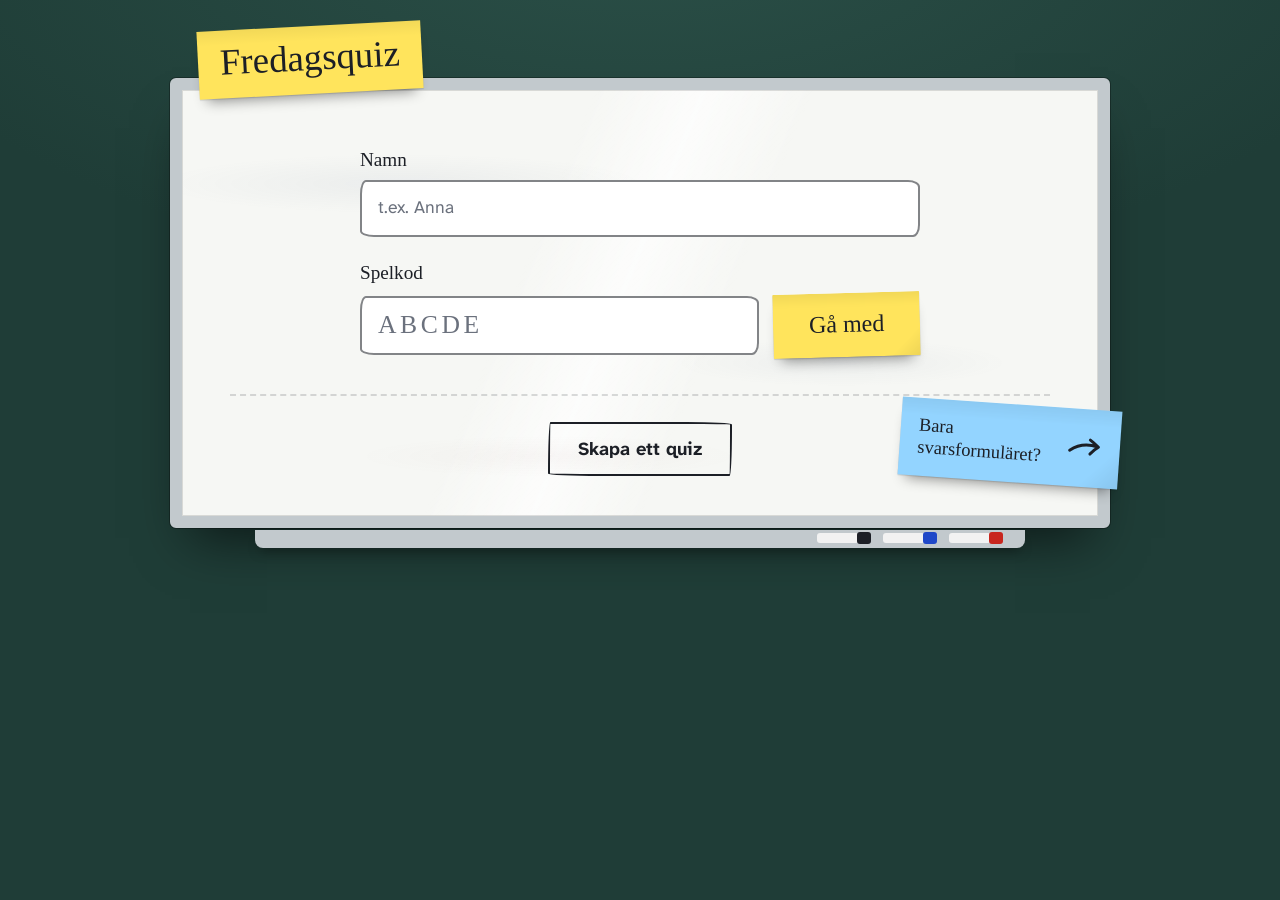
==== commit e86665a0: "Ny design: whiteboarden i mötesrummet Ersätter det mörka orange temat med en whiteboard i aluminiumr" ====
--- a/live/index.html
+++ b/live/index.html
@@ -5,29 +5,17 @@
   <meta name="viewport" content="width=device-width, initial-scale=1">
   <title>Fredagsquiz &middot; Live</title>
   <meta name="description" content="Live-quiz för Fredagsquiz: värden visar frågorna, deltagarna svarar från mobilen.">
-  <meta name="theme-color" content="#0f0f10">
-  <link rel="icon" href="data:image/svg+xml,<svg xmlns='http://www.w3.org/2000/svg' viewBox='0 0 100 100'><text y='.9em' font-size='90'>&#10067;</text></svg>">
+  <meta name="theme-color" content="#1f3d37">
+  <link rel="icon" href="data:image/svg+xml,<svg xmlns='http://www.w3.org/2000/svg' viewBox='0 0 100 100'><rect x='10' y='10' width='80' height='80' fill='%23ffe45c' transform='rotate(-6 50 50)'/><text x='50' y='72' font-size='60' text-anchor='middle' font-family='cursive' fill='%231c1f26'>?</text></svg>">
   <link rel="preconnect" href="https://fonts.googleapis.com">
   <link rel="preconnect" href="https://fonts.gstatic.com" crossorigin>
-  <link href="https://fonts.googleapis.com/css2?family=Bungee&family=Outfit:wght@400;500;600;700&display=swap" rel="stylesheet">
+  <link href="https://fonts.googleapis.com/css2?family=Atkinson+Hyperlegible+Next:wght@400;600;700;800&family=Permanent+Marker&display=swap" rel="stylesheet">
   <link rel="stylesheet" href="../styles.css">
 </head>
 <body>
-  <div class="bg" aria-hidden="true">
-    <span class="bg__blob bg__blob--brand"></span>
-    <span class="bg__blob bg__blob--deep"></span>
-    <span class="bg__blob bg__blob--amber"></span>
-    <span class="bg__dots"></span>
-  </div>
-
-  <div class="lights" aria-hidden="true"></div>
   <header class="topbar">
     <div class="brand">
-      <span class="brand__glass" aria-hidden="true">&#10067;</span>
-      <span class="brand__text">
-        <span class="brand__name">Fredagsquiz</span>
-      </span>
-      <span class="brand__glass" aria-hidden="true">&#10067;</span>
+      <span class="brand__name">Fredagsquiz</span>
     </div>
   </header>
 
@@ -55,13 +43,12 @@
       <div class="actions actions--wrap">
         <button class="btn btn--ghost btn--lg" type="button" id="open-editor">Skapa ett quiz</button>
       </div>
-      <p class="field__hint"><a href="../">Bara svarsformul&auml;ret? &rarr;</a></p>
+      <a class="crosslink" href="../">Bara svarsformul&auml;ret?</a>
     </section>
 
     <!-- 2. Quizredigerare (värd) -->
     <section class="panel" id="view-editor" aria-labelledby="editor-title" hidden>
       <div class="panel__intro">
-        <p class="panel__eyebrow">V&auml;rd</p>
         <h2 class="panel__title" id="editor-title">Skapa quiz</h2>
       </div>
       <form class="setup" id="editor-form" novalidate>
@@ -114,12 +101,10 @@
     <section class="panel panel--host" id="view-host" aria-labelledby="host-title" hidden>
       <div id="host-lobby">
         <div class="panel__intro">
-          <p class="panel__eyebrow" id="host-quiz-title">V&auml;rd</p>
           <h2 class="panel__title" id="host-title">G&aring; med p&aring; spelkoden</h2>
         </div>
         <div class="host-share">
           <div class="host-code" aria-live="polite">
-            <span class="host-code__label">Spelkod</span>
             <strong class="host-code__value" id="host-game-code">-----</strong>
           </div>
           <div class="host-qr" id="host-qr" hidden>
@@ -149,7 +134,7 @@
 
     <!-- 4. Deltagare -->
     <section class="panel" id="view-player" aria-labelledby="player-title" hidden>
-      <p class="panel__eyebrow" id="player-title">Fredagsquiz &middot; <span id="player-name"></span></p>
+      <p class="player-tag" id="player-title"><span class="sr-only">Fredagsquiz &middot; </span><span id="player-name"></span></p>
       <div id="player-stage" aria-live="polite"></div>
       <div class="actions actions--wrap">
         <button class="btn btn--quiet btn--sm" type="button" id="leave-game">L&auml;mna spelet</button>
--- a/styles.css
+++ b/styles.css
@@ -1,49 +1,60 @@
 /* =========================================================
-   Fredagsquiz · Svarsformulär
-   Mörkt tema enligt Material Design:
-   - ytor i mörkgrått (0f0f10, strax under Materials #121212) i stället för svart
-   - elevation via låga vita overlays; orange glöd endast på primära element
-   - varm, mättad orange som sparsam accent
+   Fredagsquiz · Whiteboarden i mötesrummet
+   - Sidan är en whiteboard i aluminiumram på en mörkgrön vägg.
+   - Allt skrivs med svart penna. EN blå penna markerar det som är
+     aktivt just nu. Grön bock = rätt, röd överstrykning = fel.
+   - Post-it-lappar är svarsalternativ, huvudknappar och notiser.
+   - Runda magneter är deltagare och +/- knappar.
    ========================================================= */
 
 :root {
-  /* Mörkt läge i webbläsaren: mörka scrollbars, markeringar och inmatningsfält */
-  color-scheme: dark;
-
-  /* Ytor – mörkgrått med Material Designs elevation-overlays (5–16 % vitt) */
-  --night:       #0f0f10;   /* 0dp – bakgrund */
-  --night-2:     #0c0c0d;   /* nedre delen av bakgrundsgradienten */
-  --card:        rgba(255, 255, 255, 0.05);  /* 1dp */
-  --line:        rgba(255, 255, 255, 0.12);
-  --line-strong: rgba(255, 255, 255, 0.18);
-
-  /* Primär – Knightec-orange med full lyster som accent */
-  --brand:        #ffa600;
-  --brand-light:  #ffc15a;   /* ljusare amber för accenter */
-  --brand-deep:   #e07b00;   /* bränd orange för djup */
-  --brand-ink:    #1a1408;   /* text på orange (kontrast ~9:1) */
-  --brand-soft:   rgba(255, 166, 0, 0.14);
-  --brand-line:   rgba(255, 166, 0, 0.40);
-
-  /* Text – hög/medel-emphasis enligt Material (87 / 60 %) */
-  --text:  #e6e2dc;
-  --muted: #9c968c;
-
-  --warn: #cf6679;           /* Material error, mörkt tema */
-  --ok:   #81c995;           /* dämpad grön – markerad rätt */
-  --bad:  #cf6679;           /* dämpad röd – markerad fel */
-
-  --radius:    20px;
-  --radius-sm: 12px;
-  --radius-lg: 28px;
-
-  /* Skuggor är mörka, men primära element får en varm orange glöd för lyster */
-  --shadow:             0 16px 40px rgba(0, 0, 0, 0.55), 0 2px 8px rgba(0, 0, 0, 0.4);
-  --shadow-brand:       0 0 0 1px rgba(255, 166, 0, 0.28), 0 8px 24px rgba(0, 0, 0, 0.45), 0 8px 30px rgba(255, 166, 0, 0.16);
-  --shadow-brand-strong: 0 0 0 1px rgba(255, 166, 0, 0.4), 0 12px 30px rgba(0, 0, 0, 0.5), 0 14px 38px rgba(255, 166, 0, 0.25);
-
-  --font-display: "Bungee", "Trebuchet MS", system-ui, sans-serif;
-  --font-body:    "Outfit", system-ui, -apple-system, "Segoe UI", Roboto, sans-serif;
+  color-scheme: light;
+
+  /* Vägg och tavla */
+  --wall:       #1f3d37;
+  --wall-light: #2b5048;
+  --board:      #f6f7f4;
+  --board-hi:   #ffffff;
+  --frame-1:    #e4e8ea;
+  --frame-2:    #c2c9cd;
+  --frame-3:    #a9b2b7;
+
+  /* Pennor */
+  --ink:       #1c1f26;
+  --ink-soft:  #4a5160;   /* 7.6:1 mot tavlan */
+  --muted:     #5c6371;   /* 5.9:1 mot tavlan */
+  --ghost:     rgba(28, 31, 38, 0.16);
+  --blue:      #1f48c8;   /* den aktiva pennan */
+  --blue-soft: rgba(31, 72, 200, 0.10);
+  --red:       #c8261e;
+  --red-soft:  rgba(200, 38, 30, 0.10);
+  --green:     #127a45;
+  --green-soft: rgba(18, 122, 69, 0.12);
+
+  /* Post-it */
+  --note-yellow: #ffe45c;
+  --note-pink:   #ffa3c6;
+  --note-blue:   #93d4ff;
+  --note-green:  #b9ef9c;
+  --note-orange: #ffbd6b;
+  --note-lilac:  #cfbcff;
+
+  /* Handritade former: ingen linje är helt rak */
+  --hand-box:  255px 12px 225px 12px / 12px 225px 12px 255px;
+  --hand-box2: 12px 225px 12px 255px / 255px 12px 225px 12px;
+  --hand-ring: 52% 46% 50% 48% / 46% 52% 48% 50%;
+  --hand-soft: 6px 12px 7px 14px / 14px 7px 12px 6px;
+
+  --note-shadow: 0 1px 1px rgba(0, 0, 0, 0.12), 0 10px 14px -8px rgba(0, 0, 0, 0.45);
+  --note-shadow-lift: 0 2px 2px rgba(0, 0, 0, 0.10), 0 18px 22px -10px rgba(0, 0, 0, 0.45);
+  --magnet-shadow: 0 2px 2px rgba(0, 0, 0, 0.25), 0 5px 8px -2px rgba(0, 0, 0, 0.35);
+
+  --font-marker: "Permanent Marker", "Segoe Print", "Bradley Hand", cursive;
+  --font-body:   "Atkinson Hyperlegible Next", "Atkinson Hyperlegible", system-ui, -apple-system, "Segoe UI", sans-serif;
+
+  /* Mask-ikoner: handritad bock och kryss */
+  --icon-tick: url("data:image/svg+xml,%3Csvg xmlns='http://www.w3.org/2000/svg' viewBox='0 0 24 24'%3E%3Cpath d='M3.5 13.2c2 1.4 3.6 3.2 5 5.4C11.6 12 15.4 7.1 20.8 3.6' fill='none' stroke='%23000' stroke-width='3.4' stroke-linecap='round' stroke-linejoin='round'/%3E%3C/svg%3E");
+  --icon-cross: url("data:image/svg+xml,%3Csvg xmlns='http://www.w3.org/2000/svg' viewBox='0 0 24 24'%3E%3Cpath d='M5 4.6c4.6 4.4 9 9.4 14.2 15M19.4 4.2C14.2 8.6 9.6 14 4.6 19.6' fill='none' stroke='%23000' stroke-width='3.4' stroke-linecap='round'/%3E%3C/svg%3E");
 }
 
 * { box-sizing: border-box; }
@@ -51,7 +62,17 @@
 /* Måste ligga efter alla display-regler för att täcka t.ex. .alert { display: flex } */
 [hidden] { display: none !important; }
 
-html { -webkit-text-size-adjust: 100%; }
+html {
+  -webkit-text-size-adjust: 100%;
+  scrollbar-width: thin;
+  scrollbar-color: #7f9a93 var(--wall);
+}
+
+::-webkit-scrollbar { width: 12px; height: 12px; }
+::-webkit-scrollbar-track { background: var(--wall); }
+::-webkit-scrollbar-thumb { background: #7f9a93; border: 3px solid var(--wall); border-radius: 999px; }
+
+::selection { background: rgba(255, 228, 92, 0.85); color: var(--ink); }
 
 body {
   margin: 0;
@@ -59,37 +80,21 @@
   display: flex;
   flex-direction: column;
   font-family: var(--font-body);
-  font-size: 16px;
-  line-height: 1.55;
-  color: var(--text);
-  background: var(--night);
+  font-size: 17px;
+  line-height: 1.5;
+  color: var(--ink);
+  caret-color: var(--blue);
+  /* Mötesrumsvägg med takbelysning ovanifrån */
+  background:
+    radial-gradient(90% 60% at 50% -10%, var(--wall-light), transparent 70%),
+    var(--wall);
   overflow-x: hidden;
 }
 
-/* ---------- Scrollbars – ska smälta in i sidan ----------
-   Spåret är transparent så sidans bakgrund syns, tummen är en
-   dämpad amber-linje som taggar upp när man håller i den. */
-
-html {
-  scrollbar-width: thin;                                  /* Firefox */
-  scrollbar-color: rgba(255, 166, 0, 0.38) transparent;
-}
-
-::-webkit-scrollbar { width: 12px; height: 12px; }
-::-webkit-scrollbar-track { background: transparent; }
-::-webkit-scrollbar-corner { background: transparent; }
-
-::-webkit-scrollbar-thumb {
-  background-color: rgba(255, 166, 0, 0.38);
-  background-clip: padding-box;   /* bakgrunden stoppar vid radie/ram */
-  border: 3px solid transparent;  /* trimmar tummen från sidorna */
-  border-radius: 999px;
-}
-
-::-webkit-scrollbar-thumb:hover { background-color: rgba(255, 166, 0, 0.65); }
-::-webkit-scrollbar-thumb:active { background-color: rgba(255, 166, 0, 0.9); }
-
-h1, h2, h3 { margin: 0; line-height: 1.15; }
+h1, h2, h3 { margin: 0; line-height: 1.1; font-weight: 400; }
+
+a { color: var(--blue); text-decoration-thickness: 2px; text-underline-offset: 4px; }
+a:hover { text-decoration-style: wavy; }
 
 .sr-only {
   position: absolute;
@@ -101,283 +106,249 @@
   border: 0;
 }
 
-/* ---------- Bakgrund ---------- */
-
-.bg {
-  position: fixed;
-  inset: 0;
-  z-index: -2;
-  overflow: hidden;
+/* ---------- Header: en post-it på väggen ---------- */
+
+.topbar {
+  width: min(980px, 100%);
+  margin: 0 auto;
+  padding: 26px 20px 0;
+}
+
+.brand {
+  display: inline-block;
+  position: relative;
+  z-index: 2;
+  margin: 0 0 -26px 28px;
+  padding: 14px 22px 16px;
   background:
-    radial-gradient(120% 90% at 50% -10%, rgba(255, 166, 0, 0.045) 0%, transparent 58%),
-    linear-gradient(180deg, var(--night) 0%, var(--night-2) 55%, #09090a 100%);
-}
-
-.bg__blob {
-  position: absolute;
-  width: 46vmax;
-  height: 46vmax;
-  border-radius: 50%;
-  filter: blur(90px);
-  opacity: 0.10;
-  animation: drift 26s ease-in-out infinite alternate;
-}
-
-.bg__blob--brand { background: var(--brand);      top: -18vmax; left: -12vmax; }
-.bg__blob--deep  { background: var(--brand-deep); bottom: -22vmax; right: -14vmax; opacity: 0.12; animation-delay: -8s; }
-.bg__blob--amber { background: var(--brand-light); top: 32%; right: -24vmax; opacity: 0.05; animation-delay: -15s; }
-
-.bg__dots {
-  position: absolute;
-  inset: 0;
-  opacity: 0.16;
-  background-image: radial-gradient(rgba(255, 255, 255, 0.10) 1px, transparent 1.5px);
-  background-size: 26px 26px;
-  mask-image: linear-gradient(180deg, rgba(0,0,0,0.8), transparent 75%);
-  -webkit-mask-image: linear-gradient(180deg, rgba(0,0,0,0.8), transparent 75%);
-}
-
-@keyframes drift {
-  from { transform: translate3d(0, 0, 0) scale(1); }
-  to   { transform: translate3d(4vmax, 5vmax, 0) scale(1.12); }
-}
-
-/* ---------- Glödlampor överst ---------- */
-
-.lights {
-  height: 26px;
-  background-image: url("data:image/svg+xml,<svg xmlns='http://www.w3.org/2000/svg' width='80' height='26'><circle cx='15' cy='9' r='4.5' fill='%23FFA600'/><circle cx='35' cy='20' r='4.5' fill='%23FFC15A'/><circle cx='55' cy='9' r='4.5' fill='%23E07B00'/><circle cx='75' cy='20' r='4.5' fill='%23FFA600'/></svg>");
-  background-repeat: repeat-x;
-  background-position: center top;
-  filter: drop-shadow(0 0 8px rgba(255, 166, 0, 0.45));
-  opacity: 0.8;
-}
-
-/* ---------- Header ---------- */
-
-.topbar {
-  width: min(940px, 100%);
-  margin: 0 auto;
-  padding: 34px 20px 10px;
-  text-align: center;
-}
-
-.brand {
-  display: inline-flex;
-  align-items: center;
-  gap: 14px;
-}
-
-.brand__glass {
-  font-size: 44px;
+    linear-gradient(180deg, rgba(0, 0, 0, 0.05), transparent 22%),
+    var(--note-yellow);
+  box-shadow: var(--note-shadow);
+  transform: rotate(-3deg);
+}
+
+.brand__name {
+  font-family: var(--font-marker);
+  font-size: clamp(1.6rem, 5vw, 2.3rem);
   line-height: 1;
-  filter: drop-shadow(0 6px 14px rgba(255, 166, 0, 0.3));
-}
-
-.brand__text { display: grid; text-align: left; }
-
-.brand__name {
-  font-family: var(--font-display);
-  font-size: clamp(1.7rem, 6vw, 2.6rem);
-  letter-spacing: 0.02em;
-  background: linear-gradient(92deg, var(--brand-deep) 0%, var(--brand) 50%, var(--brand-light) 100%);
-  -webkit-background-clip: text;
-  background-clip: text;
-  color: transparent;
-  text-shadow: 0 0 34px rgba(255, 166, 0, 0.25);
-}
-
-.brand__sub {
-  font-size: 0.82rem;
-  font-weight: 600;
-  letter-spacing: 0.34em;
-  text-transform: uppercase;
-  color: var(--muted);
-  margin-top: 2px;
-}
-
-.brand__tag {
-  margin: 14px 0 0;
-  font-size: 0.95rem;
-  color: var(--muted);
-}
-
-/* ---------- Layout / panel ---------- */
+  color: var(--ink);
+}
+
+/* ---------- Tavlan ---------- */
 
 .main {
   flex: 1;
-  width: min(940px, 100%);
+  width: min(980px, 100%);
   margin: 0 auto;
-  padding: 18px 20px 40px;
+  padding: 0 20px 70px;
 }
 
 .panel {
   position: relative;
-  padding: clamp(22px, 4vw, 38px);
-  border-radius: var(--radius-lg);
-  border: 1px solid var(--line);
-  background: var(--card);
-  backdrop-filter: blur(14px);
-  -webkit-backdrop-filter: blur(14px);
-  box-shadow: var(--shadow);
-  animation: rise 0.45s cubic-bezier(0.2, 0.9, 0.25, 1) both;
-}
-
-@keyframes rise {
-  from { opacity: 0; transform: translateY(14px); }
-  to   { opacity: 1; transform: none; }
+  padding: clamp(40px, 5vw, 56px) clamp(22px, 4.5vw, 48px) clamp(26px, 4vw, 40px);
+  border: 12px solid var(--frame-2);
+  border-radius: 6px;
+  background:
+    /* spöken av gamla suddade anteckningar */
+    radial-gradient(38% 10% at 24% 22%, rgba(60, 80, 120, 0.06), transparent 70%),
+    radial-gradient(26% 8% at 72% 64%, rgba(60, 80, 120, 0.05), transparent 70%),
+    radial-gradient(30% 7% at 40% 86%, rgba(120, 60, 60, 0.035), transparent 70%),
+    /* blank yta */
+    linear-gradient(112deg, transparent 38%, rgba(255, 255, 255, 0.7) 48%, transparent 58%),
+    var(--board);
+  box-shadow:
+    inset 0 0 0 1px rgba(0, 0, 0, 0.12),
+    0 0 0 1px rgba(0, 0, 0, 0.3),
+    0 30px 50px -20px rgba(0, 0, 0, 0.6);
+}
+
+/* Pennhyllan under tavlan, med tre pennor */
+.panel::after {
+  content: "";
+  position: absolute;
+  left: 8%;
+  right: 8%;
+  bottom: -32px;
+  height: 18px;
+  background:
+    url("data:image/svg+xml,%3Csvg xmlns='http://www.w3.org/2000/svg' width='190' height='12' viewBox='0 0 190 12'%3E%3Crect x='0' y='1' width='42' height='10' rx='3' fill='%23f2f2f2'/%3E%3Crect x='40' y='0' width='14' height='12' rx='3' fill='%231c1f26'/%3E%3Crect x='66' y='1' width='42' height='10' rx='3' fill='%23f2f2f2'/%3E%3Crect x='106' y='0' width='14' height='12' rx='3' fill='%231f48c8'/%3E%3Crect x='132' y='1' width='42' height='10' rx='3' fill='%23f2f2f2'/%3E%3Crect x='172' y='0' width='14' height='12' rx='3' fill='%23c8261e'/%3E%3C/svg%3E") no-repeat right 18px top 2px / auto 12px,
+    var(--frame-2);
+  border-radius: 0 0 8px 8px;
+  box-shadow: 0 8px 12px -6px rgba(0, 0, 0, 0.5);
 }
 
 .panel__title {
-  font-family: var(--font-display);
-  font-size: clamp(1.5rem, 4.6vw, 2.15rem);
-  letter-spacing: 0.01em;
+  font-family: var(--font-marker);
+  font-size: clamp(2rem, 5.4vw, 3.3rem);
+  line-height: 1.05;
+  text-wrap: balance;
 }
 
 .panel__lead {
   margin: 12px 0 0;
   max-width: 60ch;
-  color: var(--muted);
-}
-
+  color: var(--ink-soft);
+  font-size: 1.1rem;
+}
+
+/* Liten handskriven notering, t.ex. "Fråga 3 av 10" */
 .panel__eyebrow {
   margin: 0 0 8px;
-  color: var(--brand);
-  font-size: 0.78rem;
-  font-weight: 700;
-  letter-spacing: 0.14em;
-  text-transform: uppercase;
-}
+  font-family: var(--font-marker);
+  font-size: 1.15rem;
+  color: var(--ink-soft);
+}
+
+.panel__intro { text-align: center; }
+
+/* Deltagarens namn som en magnet med namnlapp */
+.player-tag {
+  display: flex;
+  align-items: center;
+  gap: 8px;
+  margin: 0 0 14px;
+  font-family: var(--font-marker);
+  font-size: 1.15rem;
+}
+
+.player-tag::before {
+  content: '';
+  width: 22px;
+  height: 22px;
+  border-radius: 50%;
+  background: var(--blue);
+  box-shadow: var(--magnet-shadow);
+}
+
+/* Signaturen: pennan skriver fram texten från vänster */
+@keyframes write {
+  from { clip-path: inset(-20% 100% -20% 0); }
+  to   { clip-path: inset(-20% 0 -20% 0); }
+}
+
+@keyframes draw-x {
+  from { transform: scaleX(0); }
+  to   { transform: scaleX(1); }
+}
+
+/* ---------- Spelkoden ---------- */
 
 .host-code {
   display: grid;
-  gap: 8px;
-  margin: 32px 0 28px;
-  padding: 24px;
+  gap: 4px;
+  margin: 28px 0;
   text-align: center;
-  border: 1px solid var(--brand-line);
-  border-radius: var(--radius);
-  background: rgba(255, 255, 255, 0.04);
 }
 
 .host-code__label {
-  color: var(--muted);
-  font-size: 0.78rem;
-  font-weight: 700;
-  letter-spacing: 0.14em;
-  text-transform: uppercase;
+  font-family: var(--font-marker);
+  font-size: 1.3rem;
+  color: var(--ink-soft);
 }
 
 .host-code__value {
-  color: var(--brand-light);
-  font-family: var(--font-display);
-  font-size: clamp(2.8rem, 12vw, 5.5rem);
-  letter-spacing: 0.12em;
+  font-family: var(--font-marker);
+  font-size: clamp(3.6rem, 15vw, 9.5rem);
+  font-weight: 400;
+  letter-spacing: 0.06em;
   line-height: 1;
-}
-
-/* Spelkod + QR-kod sida vid sida (QR under koden på smala skärmar) */
+  color: var(--blue);
+  transform: rotate(-2deg);
+  animation: write 0.9s cubic-bezier(0.3, 0.7, 0.3, 1) both;
+}
+
+/* Spelkod + QR-lapp sida vid sida (QR under koden på smala skärmar) */
 .host-share {
   display: flex;
   flex-wrap: wrap;
-  align-items: stretch;
+  align-items: center;
   justify-content: center;
-  gap: 14px;
-  margin: 32px 0 28px;
+  gap: 18px 36px;
+  margin: 26px 0 30px;
 }
 
 .host-share .host-code {
-  flex: 1 1 240px;
+  flex: 1 1 300px;
   min-width: 0;
   margin: 0;
-  align-content: center;
 }
 
 .host-qr {
   flex: 0 0 auto;
   display: grid;
   justify-items: center;
-  align-content: center;
   gap: 8px;
-  padding: 10px;
-  border-radius: var(--radius);
-  border: 1px solid var(--brand-line);
-  background: #e6e2dc;
-  color: #121212;
+  padding: 16px 16px 12px;
+  background:
+    linear-gradient(180deg, rgba(0, 0, 0, 0.05), transparent 18%),
+    var(--note-yellow);
+  box-shadow: var(--note-shadow);
+  transform: rotate(2.5deg);
 }
 
 .host-qr__code svg {
   display: block;
-  width: 148px;
-  height: 148px;
+  width: 168px;
+  height: 168px;
 }
 
 .host-qr__text {
   margin: 0;
-  font-size: 0.62rem;
-  font-weight: 700;
-  letter-spacing: 0.1em;
-  text-transform: uppercase;
-  color: #4a453d;
+  font-family: var(--font-marker);
+  font-size: 1.05rem;
+  color: var(--ink);
 }
 
 .host-qr-note {
   flex: 1 1 100%;
   margin: 0;
   text-align: center;
-  font-size: 0.8rem;
+  font-size: 0.95rem;
   color: var(--muted);
 }
 
-/* ---------- Deltagare i värdvyn ---------- */
+/* ---------- Deltagare: magneter med namn ---------- */
 
 .host-players {
-  margin-top: 26px;
-  padding: clamp(16px, 3.5vw, 22px);
-  border: 1px solid var(--line);
-  border-radius: var(--radius);
-  background: rgba(255, 255, 255, 0.04);
+  margin-top: 24px;
+  padding-top: 22px;
+  border-top: 2px dashed var(--ghost);
 }
 
 .host-players__title {
   display: flex;
   align-items: center;
   justify-content: center;
-  gap: 10px;
-  color: var(--brand);
-  font-size: 0.82rem;
-  letter-spacing: 0.14em;
-  text-transform: uppercase;
+  gap: 12px;
+  font-family: var(--font-marker);
+  font-size: 1.5rem;
 }
 
 .host-players__count {
   display: inline-grid;
   place-items: center;
-  min-width: 26px;
-  height: 26px;
+  min-width: 40px;
+  height: 40px;
   padding: 0 8px;
-  border: 1px solid var(--brand-line);
-  border-radius: 999px;
-  background: rgba(255, 166, 0, 0.16);
-  color: var(--brand-light);
-  font-family: var(--font-body);
-  font-size: 0.9rem;
-  letter-spacing: 0;
+  border: 3px solid var(--blue);
+  border-radius: var(--hand-ring);
+  color: var(--blue);
+  font-size: 1.3rem;
 }
 
 .host-players__progress {
   margin: 10px 0 0;
   text-align: center;
-  color: var(--muted);
-  font-size: 0.95rem;
+  color: var(--ink-soft);
+  font-size: 1.05rem;
 }
 
 .host-players__list {
   display: flex;
   flex-wrap: wrap;
   justify-content: center;
-  gap: 8px;
-  margin: 16px 0 0;
+  gap: 12px 22px;
+  margin: 18px 0 0;
   padding: 0;
   list-style: none;
 }
@@ -385,83 +356,83 @@
 .host-players__item {
   display: inline-flex;
   align-items: center;
-  gap: 8px;
+  gap: 9px;
   max-width: 100%;
-  padding: 7px 14px 7px 8px;
-  border: 1px solid var(--line);
-  border-radius: 999px;
-  background: rgba(255, 255, 255, 0.05);
-  font-weight: 600;
-}
-
-.host-players__avatar {
+  font-weight: 700;
+  font-size: 1.15rem;
+  animation: snap-on 0.35s cubic-bezier(0.16, 1, 0.3, 1) both;
+}
+
+@keyframes snap-on {
+  from { opacity: 0; transform: translateY(-10px) scale(1.15); }
+  to   { opacity: 1; transform: none; }
+}
+
+/* En rund magnet. Färgen roterar mellan deltagarna. */
+.host-players__avatar,
+.avatar {
+  --magnet: var(--red);
   display: grid;
   place-items: center;
   flex: none;
-  width: 26px;
-  height: 26px;
+  width: 34px;
+  height: 34px;
   border-radius: 50%;
-  background: rgba(255, 255, 255, 0.10);
-  color: var(--muted);
-  font-family: var(--font-display);
-  font-size: 0.8rem;
-}
-
-.host-players__name {
-  overflow-wrap: anywhere;
-}
-
-/* Den som redan skickat in får en bock och samma orange ton som topplistan */
-.host-players__item--submitted {
-  border-color: var(--brand-line);
-  background: rgba(255, 166, 0, 0.14);
-}
-
-.host-players__item--submitted .host-players__avatar {
-  background: linear-gradient(140deg, var(--brand-light), var(--brand-deep));
-  color: var(--brand-ink);
-}
+  background: var(--magnet);
+  box-shadow: var(--magnet-shadow);
+  color: #fff;
+  font-family: var(--font-marker);
+  font-size: 0.95rem;
+  text-transform: uppercase;
+}
+
+/* Samma färg för samma spelare i lobbyn och topplistan (index i joined) */
+.magnet--1 { --magnet: var(--blue); }
+.magnet--2 { --magnet: var(--green); }
+.magnet--3 { --magnet: #e0a400; color: var(--ink); }
+.magnet--4 { --magnet: #6b3fb8; }
+.magnet--5 { --magnet: #20242c; }
+
+.host-result__name { display: inline-flex; align-items: center; gap: 10px; }
+.host-result__name .host-players__avatar { width: 1.4em; height: 1.4em; font-size: 0.7em; }
+
+.host-players__name { overflow-wrap: anywhere; }
+
+/* Den som redan skickat in får en grön bock */
+.host-players__item--submitted .host-players__name { color: var(--green); }
 
 .host-players__check {
-  color: var(--brand-light);
-  font-weight: 700;
-}
-
-/* ---------- Topplista ---------- */
+  color: var(--green);
+  font-family: var(--font-marker);
+}
+
+/* ---------- Topplista: skriven på tavlan ---------- */
 
 .host-result {
-  /* All storlek i toplistan styrs härifrån. Variablerna skrivs över när
-     spelet är avslutat och spelkoden/kopiera-knappen har gått ur bilden. */
-  --rb-gap: 12px;
-  --rb-width: 560px;
-  --rb-rank: clamp(40px, 9vw, 54px);
-  --rb-name: clamp(1.15rem, 3.6vw, 1.6rem);
-  --rb-score: clamp(1.2rem, 4.2vw, 1.95rem);
+  --rb-gap: 6px;
+  --rb-width: 600px;
+  --rb-rank: clamp(42px, 9vw, 54px);
+  --rb-name: clamp(1.2rem, 3.6vw, 1.65rem);
+  --rb-score: clamp(1.4rem, 4.4vw, 2.1rem);
   --rb-tie: clamp(0.95rem, 2.6vw, 1.1rem);
 
-  margin-top: 26px;
-  padding: clamp(20px, 4vw, 30px);
+  margin-top: 30px;
   text-align: center;
-  border: 1px solid var(--brand-line);
-  border-radius: var(--radius);
-  background: rgba(255, 255, 255, 0.04);
 }
 
 .host-result h3,
 .host-result p { margin: 0; }
 
 .host-result h3 {
-  color: var(--brand);
-  font-size: 0.82rem;
-  letter-spacing: 0.14em;
-  text-transform: uppercase;
+  font-family: var(--font-marker);
+  font-size: 1.6rem;
 }
 
 .host-result__list {
   display: grid;
   gap: var(--rb-gap);
   max-width: var(--rb-width);
-  margin: 16px auto 0;
+  margin: 14px auto 0;
   padding: 0;
   list-style: none;
 }
@@ -471,101 +442,97 @@
   grid-template-columns: auto minmax(0, 1fr) auto;
   align-items: center;
   gap: clamp(12px, 3vw, 20px);
-  padding: clamp(11px, 2.4vw, 16px) clamp(13px, 2.6vw, 20px);
-  border: 1px solid var(--line);
-  border-radius: var(--radius-sm);
-  background: rgba(255, 255, 255, 0.05);
+  padding: 10px clamp(12px, 2.6vw, 18px);
+  border-bottom: 2px dashed var(--ghost);
   text-align: left;
 }
 
-/* Första platsen lyfts ut ur listan */
+/* Ettan får en egen post-it bakom raden */
 .host-result__item--1 {
-  border-color: rgba(255, 166, 0, 0.55);
-  background: linear-gradient(135deg, rgba(255, 166, 0, 0.22), rgba(255, 166, 0, 0.05) 72%);
-  box-shadow: 0 10px 30px rgba(255, 166, 0, 0.16);
-}
-
-/* Platssiffra i guld/silver/brons */
+  margin: 4px 0 8px;
+  padding-block: 14px;
+  border-bottom: 0;
+  background:
+    linear-gradient(180deg, rgba(0, 0, 0, 0.05), transparent 25%),
+    var(--note-yellow);
+  box-shadow: var(--note-shadow);
+  transform: rotate(-0.8deg);
+}
+
 .host-result__rank {
   display: grid;
   place-items: center;
   width: var(--rb-rank);
   height: var(--rb-rank);
-  border: 1px solid transparent;
-  border-radius: 50%;
-  font-family: var(--font-display);
-  font-size: calc(var(--rb-rank) * 0.42);
+  border: 3px solid currentColor;
+  border-radius: var(--hand-ring);
+  font-family: var(--font-marker);
+  font-size: calc(var(--rb-rank) * 0.48);
   line-height: 1;
-  color: var(--text);
-  background: rgba(255, 255, 255, 0.10);
-}
-
-.host-result__item--1 .host-result__rank { background: linear-gradient(140deg, var(--brand-light), var(--brand-deep)); color: var(--brand-ink); }
-.host-result__item--2 .host-result__rank { background: linear-gradient(140deg, #d7d3ca, #9f9a90); color: var(--brand-ink); }
-.host-result__item--3 .host-result__rank { background: linear-gradient(140deg, #c08a5c, #8a5a2d); color: var(--brand-ink); }
+  color: var(--ink-soft);
+}
+
+.host-result__item--1 .host-result__rank,
+.host-result__item--2 .host-result__rank,
+.host-result__item--3 .host-result__rank { color: var(--ink); }
+
+.host-result__item--1 .host-result__rank { border-width: 4px; }
 
 .host-result__body {
   display: grid;
   justify-items: start;
-  gap: 7px;
+  gap: 6px;
   min-width: 0;
 }
 
 .host-result__name {
   font-size: var(--rb-name);
-  font-weight: 700;
+  font-weight: 800;
   line-height: 1.15;
-  letter-spacing: -0.01em;
   overflow-wrap: anywhere;
 }
 
-/* Utslagssvaret – ligger kvar under namnet, bara större och tydligare */
+/* Utslagssvaret – ligger kvar under namnet */
 .host-result__tie {
   display: inline-flex;
   align-items: baseline;
   flex-wrap: wrap;
   gap: 8px;
   max-width: 100%;
-  padding: 5px 13px;
-  border: 1px solid rgba(255, 166, 0, 0.5);
-  border-radius: 999px;
-  background: rgba(255, 166, 0, 0.16);
-  color: var(--brand-light);
+  padding: 4px 12px;
+  border: 2px dashed var(--ink-soft);
+  border-radius: var(--hand-box);
+  color: var(--ink);
   font-size: var(--rb-tie);
-  font-weight: 600;
+  font-weight: 700;
   line-height: 1.3;
   overflow-wrap: anywhere;
 }
 
 .host-result__tie-label {
-  color: var(--muted);
-  font-size: 0.7em;
-  font-weight: 700;
-  letter-spacing: 0.16em;
-  text-transform: uppercase;
+  font-family: var(--font-marker);
+  font-weight: 400;
+  color: var(--ink-soft);
 }
 
 .host-result__score {
-  font-family: var(--font-display);
+  font-family: var(--font-marker);
   font-size: var(--rb-score);
   line-height: 1;
-  color: var(--brand-light);
   white-space: nowrap;
   text-align: right;
+  font-variant-numeric: tabular-nums;
 }
 
 .host-result__of {
-  display: block;
-  margin-top: 7px;
+  margin-left: 0.2em;
   font-family: var(--font-body);
-  font-size: 0.4em;
-  font-weight: 600;
-  letter-spacing: 0.06em;
+  font-size: 0.42em;
+  font-weight: 700;
   color: var(--muted);
 }
 
-/* Efter att spelet avslutats försvinner allt som inte längre behövs: rubriken,
-   spelkoden och knapparna. Kvar blir toplistan och "Nytt spel" under den. */
+/* Efter att spelet avslutats försvinner allt som inte längre behövs */
 .panel--host.panel--finished {
   display: flex;
   flex-direction: column;
@@ -579,143 +546,138 @@
 .panel--host.panel--finished .host-actions__end {
   display: none;
 }
-  .panel--host:not(.panel--finished) .host-actions__new {
-  display: none;
-}
-
-/* Topplistan först, sedan knappen – trots att knappen ligger överst i markupen */
+
+.panel--host:not(.panel--finished) .host-actions__new { display: none; }
+
 .panel--host.panel--finished .host-result { order: 1; }
 .panel--host.panel--finished .host-actions { order: 2; }
 
 .panel--host.panel--finished .host-result {
-  --rb-gap: 16px;
-  --rb-width: 720px;
-  --rb-rank: clamp(48px, 11vw, 72px);
-  --rb-name: clamp(1.4rem, 4.6vw, 2.1rem);
-  --rb-score: clamp(1.5rem, 5.4vw, 2.6rem);
+  --rb-gap: 10px;
+  --rb-width: 760px;
+  --rb-rank: clamp(52px, 11vw, 76px);
+  --rb-name: clamp(1.5rem, 4.6vw, 2.3rem);
+  --rb-score: clamp(1.8rem, 5.6vw, 3rem);
   --rb-tie: clamp(1.05rem, 3.1vw, 1.35rem);
-
   margin-top: 0;
 }
 
+.live-final > .panel__eyebrow {
+  font-size: clamp(1.6rem, 4.4vw, 2.6rem);
+  color: var(--ink);
+}
+
 /* ---------- Formulärfält ---------- */
 
 .setup {
   display: grid;
-  gap: 20px;
-  margin: 28px auto 0;
+  gap: 22px;
+  margin: 0 auto;
   max-width: 560px;
 }
 
-.field { display: grid; gap: 8px; }
+.panel__intro + .setup { margin-top: 26px; }
+
+.field { display: grid; gap: 6px; }
 
 #game-settings {
   display: grid;
-  gap: 20px;
-}
-
-.check-field {
-  display: flex;
-  align-items: center;
-  gap: 10px;
-  margin: 10px 0;
-  padding: 13px 15px;
-  border: 1px solid var(--line);
-  border-radius: var(--radius-sm);
-  background: rgba(255, 255, 255, 0.04);
-  color: var(--text);
-  font-weight: 600;
-  cursor: pointer;
-  transition: border-color 0.16s, background 0.16s;
-}
-
-.check-field:hover,
-.check-field:has(input:checked) {
-  border-color: rgba(255, 166, 0, 0.55);
-  background: rgba(255, 166, 0, 0.08);
-}
-
-.check-field input {
-  width: 18px;
-  height: 18px;
-  margin: 0;
-  appearance: none;
-  border: 1px solid var(--muted);
-  border-radius: 5px;
-  background: #1a1a1a;
-  cursor: pointer;
-}
-
-.check-field input:checked {
-  position: relative;
-  border-color: var(--brand);
-  background: linear-gradient(135deg, var(--brand-light), var(--brand));
-  box-shadow: var(--shadow-brand);
-}
-
-.check-field input:checked::after {
-  content: '\2713';
-  position: absolute;
-  inset: 0;
-  display: grid;
-  place-items: center;
-  color: var(--brand-ink);
-  font-size: 0.8rem;
-  font-weight: 800;
-}
-
-.check-field input:focus-visible {
-  outline: 3px solid var(--brand-light);
-  outline-offset: 2px;
-}
-
-.game-code-row {
-  display: grid;
-  grid-template-columns: minmax(0, 1fr) auto;
-  gap: 10px;
-  align-items: end;
-}
-
-.game-code-row .btn { white-space: nowrap; }
-
-.field--count { justify-items: center; }
+  gap: 22px;
+}
 
 .field__label {
-  font-size: 0.82rem;
-  font-weight: 600;
-  letter-spacing: 0.12em;
-  text-transform: uppercase;
-  color: var(--brand);
+  font-family: var(--font-marker);
+  font-size: 1.2rem;
+  color: var(--ink);
 }
 
 .field__hint {
   margin: 0;
-  font-size: 0.85rem;
+  font-size: 0.95rem;
   color: var(--muted);
+}
+
+/* Länken till den andra delen: en blå post-it fastsatt i tavlans hörn */
+.crosslink {
+  position: absolute;
+  right: -22px;
+  bottom: 34px;
+  z-index: 2;
+  display: flex;
+  align-items: center;
+  gap: 10px;
+  max-width: 220px;
+  padding: 16px 18px 18px;
+  font: 400 1.15rem/1.2 var(--font-marker);
+  color: var(--ink);
+  text-decoration: none;
+  background:
+    linear-gradient(180deg, rgba(0, 0, 0, 0.05), transparent 22%),
+    linear-gradient(315deg, rgba(0, 0, 0, 0.07), transparent 14%),
+    var(--note-blue);
+  box-shadow: var(--note-shadow);
+  transform: rotate(4deg);
+  transition: transform 0.2s cubic-bezier(0.16, 1, 0.3, 1), box-shadow 0.2s;
+}
+
+/* Handritad pil */
+.crosslink::after {
+  content: '';
+  flex: none;
+  width: 34px;
+  height: 22px;
+  background: currentColor;
+  -webkit-mask: url("data:image/svg+xml,%3Csvg xmlns='http://www.w3.org/2000/svg' viewBox='0 0 34 22'%3E%3Cpath d='M2 15c8-6 17-8 28-5M22 3.5c3 2 5.6 4 8.5 6.6-3 2-5.6 4.4-8 7.4' fill='none' stroke='%23000' stroke-width='3' stroke-linecap='round' stroke-linejoin='round'/%3E%3C/svg%3E") center / contain no-repeat;
+  mask: url("data:image/svg+xml,%3Csvg xmlns='http://www.w3.org/2000/svg' viewBox='0 0 34 22'%3E%3Cpath d='M2 15c8-6 17-8 28-5M22 3.5c3 2 5.6 4 8.5 6.6-3 2-5.6 4.4-8 7.4' fill='none' stroke='%23000' stroke-width='3' stroke-linecap='round' stroke-linejoin='round'/%3E%3C/svg%3E") center / contain no-repeat;
+  transition: transform 0.2s cubic-bezier(0.16, 1, 0.3, 1);
+}
+
+.crosslink:hover { color: var(--ink); text-decoration: none; transform: rotate(1deg) translateY(-4px); box-shadow: var(--note-shadow-lift); }
+.crosslink:hover::after { transform: translateX(4px); }
+.crosslink:focus-visible { outline: 3px solid var(--blue); outline-offset: 4px; }
+
+/* Smalare skärmar: lappen sitter under formuläret i stället för i hörnet */
+@media (max-width: 1100px) {
+  .crosslink {
+    position: static;
+    width: max-content;
+    max-width: 100%;
+    margin: 30px auto 0;
+    transform: rotate(-1.5deg);
+  }
 }
 
 .input {
   width: 100%;
-  padding: 14px 16px;
+  padding: 13px 16px;
   font: inherit;
-  font-size: 1.02rem;
-  color: var(--text);
-  background: #1a1a1a;
-  border: 1px solid var(--line);
-  border-radius: var(--radius-sm);
-  transition: border-color 0.18s, box-shadow 0.18s, background 0.18s;
-}
-
-.input::placeholder { color: var(--muted); }
-
-.input:hover { border-color: var(--line-strong); }
+  font-size: 1.1rem;
+  color: var(--ink);
+  background: var(--board-hi);
+  border: 2.5px solid rgba(28, 31, 38, 0.55);
+  border-radius: var(--hand-soft);
+  transition: border-color 0.15s, box-shadow 0.15s;
+}
+
+.input::placeholder { color: #6b717d; }
+
+.input:hover { border-color: var(--ink); }
 
 .input:focus-visible {
   outline: none;
-  border-color: var(--brand);
-  box-shadow: 0 0 0 3px rgba(255, 166, 0, 0.26);
-  background: #1e1e1e;
-}
+  border-color: var(--blue);
+  box-shadow: 0 0 0 4px var(--blue-soft);
+}
+
+#game-code {
+  font-family: var(--font-marker);
+  font-size: 1.6rem;
+  letter-spacing: 0.14em;
+  padding-block: 8px;
+  text-transform: uppercase;
+}
+
+#game-code::placeholder { letter-spacing: 0.14em; }
 
 .input[type="number"] {
   appearance: textfield;
@@ -728,154 +690,240 @@
   -webkit-appearance: none;
 }
 
-.select-wrap {
-  position: relative;
-}
+.select-wrap { position: relative; }
 
 .select-wrap__select {
   padding-right: 44px;
   appearance: none;
   -webkit-appearance: none;
+  cursor: pointer;
 }
 
 .select-wrap::after {
   position: absolute;
   top: 50%;
   right: 18px;
-  width: 8px;
-  height: 8px;
-  border-right: 2px solid var(--brand);
-  border-bottom: 2px solid var(--brand);
+  width: 16px;
+  height: 12px;
+  background: var(--ink);
+  -webkit-mask: url("data:image/svg+xml,%3Csvg xmlns='http://www.w3.org/2000/svg' viewBox='0 0 16 12'%3E%3Cpath d='M2 3.5c2 1.8 4 3.8 6 5.8 2-2.2 4-4.2 6.2-6' fill='none' stroke='%23000' stroke-width='3' stroke-linecap='round' stroke-linejoin='round'/%3E%3C/svg%3E") center / contain no-repeat;
+  mask: url("data:image/svg+xml,%3Csvg xmlns='http://www.w3.org/2000/svg' viewBox='0 0 16 12'%3E%3Cpath d='M2 3.5c2 1.8 4 3.8 6 5.8 2-2.2 4-4.2 6.2-6' fill='none' stroke='%23000' stroke-width='3' stroke-linecap='round' stroke-linejoin='round'/%3E%3C/svg%3E") center / contain no-repeat;
   content: '';
   pointer-events: none;
-  transform: translateY(-65%) rotate(45deg);
-}
-
-/* Antalräknare */
-
+  transform: translateY(-50%);
+}
+
+/* Kryssruta: ritad ruta, blå bock */
+.check-field {
+  display: flex;
+  align-items: center;
+  gap: 12px;
+  width: max-content;
+  max-width: 100%;
+  font-weight: 700;
+  font-size: 1.08rem;
+  cursor: pointer;
+}
+
+.check-field input {
+  position: relative;
+  flex: none;
+  width: 28px;
+  height: 28px;
+  margin: 0;
+  appearance: none;
+  border: 2.5px solid var(--ink);
+  border-radius: var(--hand-soft);
+  background: var(--board-hi);
+  cursor: pointer;
+}
+
+.check-field input::after {
+  content: '';
+  position: absolute;
+  inset: -4px -6px 0 0;
+  background: var(--blue);
+  -webkit-mask: var(--icon-tick) center / contain no-repeat;
+  mask: var(--icon-tick) center / contain no-repeat;
+  clip-path: inset(0 100% 0 0);
+  transition: clip-path 0.25s ease-out;
+}
+
+.check-field input:checked::after { clip-path: inset(0); }
+
+.check-field input:focus-visible {
+  outline: 3px solid var(--blue);
+  outline-offset: 3px;
+}
+
+.game-code-row {
+  display: grid;
+  grid-template-columns: minmax(0, 1fr) auto;
+  gap: 14px;
+  align-items: center;
+}
+
+.game-code-row .btn { white-space: nowrap; }
+
+.field--count { justify-items: center; }
+
+/* Antalräknare: två magneter och en siffra */
 .counter {
   display: inline-flex;
   align-items: center;
-  gap: 4px;
-  padding: 5px;
+  gap: 6px;
   width: max-content;
-  border-radius: 999px;
-  border: 1px solid var(--line);
-  background: #1a1a1a;
-}
-
-.counter--sm { padding: 3px; }
+}
 
 .field--count > .counter { margin-inline: auto; }
 
 .counter__btn {
-  width: 42px;
-  height: 42px;
-  font: 600 1.3rem/1 var(--font-body);
-  color: var(--text);
-  background: rgba(255, 255, 255, 0.07);
+  --magnet: var(--ink);
+  width: 46px;
+  height: 46px;
+  font: 700 1.5rem/1 var(--font-body);
+  color: #fff;
+  background: var(--magnet);
   border: 0;
   border-radius: 50%;
+  box-shadow: var(--magnet-shadow);
   cursor: pointer;
-  transition: background 0.16s, transform 0.12s, color 0.16s;
-}
-
-.counter--sm .counter__btn { width: 32px; height: 32px; font-size: 1.1rem; }
-
-.counter__btn:hover:not(:disabled) { background: var(--brand-soft); color: var(--brand); }
-.counter__btn:active:not(:disabled) { transform: scale(0.9); }
-.counter__btn:disabled { opacity: 0.35; cursor: not-allowed; }
+  transition: transform 0.12s, box-shadow 0.12s;
+}
+
+.counter__btn:hover:not(:disabled) { --magnet: var(--blue); }
+.counter__btn:active:not(:disabled) { transform: translateY(2px); box-shadow: 0 1px 1px rgba(0, 0, 0, 0.3); }
+.counter__btn:disabled { opacity: 0.3; cursor: not-allowed; }
+.counter__btn:focus-visible { outline: 3px solid var(--blue); outline-offset: 3px; }
+
+.counter--sm .counter__btn { width: 34px; height: 34px; font-size: 1.15rem; }
 
 .counter__value {
-  width: 74px;
-  padding: 6px 4px;
-  font: 700 1.4rem/1 var(--font-body);
+  width: 90px;
+  padding: 4px;
+  font: 400 2.4rem/1 var(--font-marker);
   text-align: center;
-  color: var(--brand);
+  color: var(--ink);
   background: transparent;
   border: 0;
-}
+  font-variant-numeric: tabular-nums;
+}
+
+.counter--sm .counter__value { width: 56px; font-size: 1.6rem; }
 
 .counter__value--static { display: inline-block; }
 
 .counter__value:focus-visible {
-  outline: 2px solid var(--brand);
+  outline: 3px solid var(--blue);
   outline-offset: 2px;
-  border-radius: 8px;
-}
-
-/* Snabbval */
-
+  border-radius: var(--hand-soft);
+}
+
+/* Snabbval: siffror skrivna på tavlan, vald får en blå ring */
 .chips {
   display: flex;
   flex-wrap: wrap;
   justify-content: center;
-  gap: 8px;
+  gap: 4px 6px;
 }
 
 .chip {
-  min-width: 54px;
-  padding: 8px 12px;
-  font: 600 0.95rem/1 var(--font-body);
-  color: var(--muted);
-  background: rgba(255, 255, 255, 0.05);
-  border: 1px solid var(--line);
-  border-radius: 999px;
+  min-width: 50px;
+  height: 46px;
+  padding: 0 8px;
+  font: 400 1.3rem/1 var(--font-marker);
+  color: var(--ink-soft);
+  background: transparent;
+  border: 3px solid transparent;
+  border-radius: var(--hand-ring);
   cursor: pointer;
-  transition: all 0.16s;
-}
-
-.chip:hover { color: var(--text); border-color: rgba(255, 166, 0, 0.55); transform: translateY(-1px); }
+  transition: color 0.15s, border-color 0.15s;
+}
+
+.chip:hover { color: var(--ink); border-color: var(--ghost); }
 
 .chip[aria-pressed="true"] {
-  color: var(--brand-ink);
-  background: linear-gradient(135deg, var(--brand-light), var(--brand));
-  border-color: transparent;
-  box-shadow: var(--shadow-brand);
-}
+  color: var(--blue);
+  border-color: var(--blue);
+}
+
+.chip:focus-visible { outline: 3px solid var(--blue); outline-offset: 2px; }
 
 /* ---------- Knappar ---------- */
 
+/* Grundknapp: en ritad ruta runt texten */
 .btn {
   display: inline-flex;
   align-items: center;
   justify-content: center;
   gap: 10px;
-  padding: 13px 24px;
-  font: 600 1rem/1 var(--font-body);
-  color: var(--text);
-  background: rgba(255, 255, 255, 0.07);
-  border: 1px solid var(--line);
-  border-radius: 999px;
+  padding: 12px 22px;
+  font: 700 1.05rem/1.1 var(--font-body);
+  color: var(--ink);
+  text-decoration: none;
+  background: transparent;
+  border: 2.5px solid var(--ink);
+  border-radius: var(--hand-box);
   cursor: pointer;
-  transition: transform 0.14s, box-shadow 0.2s, background 0.2s, border-color 0.2s;
-}
-
-.btn:hover { transform: translateY(-2px); background: rgba(255, 255, 255, 0.12); }
-.btn:active { transform: translateY(0); }
+  transition: transform 0.15s, box-shadow 0.15s, background 0.15s, color 0.15s, border-color 0.15s;
+}
+
+.btn:hover { color: var(--blue); border-color: var(--blue); background: var(--blue-soft); }
+.btn:active { transform: translateY(1px); }
 
 .btn:focus-visible {
-  outline: 3px solid var(--brand-light);
-  outline-offset: 3px;
-}
-
-.btn--lg { padding: 16px 30px; font-size: 1.06rem; }
-
+  outline: 3px solid var(--blue);
+  outline-offset: 4px;
+}
+
+.btn:disabled { opacity: 0.45; cursor: not-allowed; }
+
+.btn--lg { padding: 15px 28px; font-size: 1.15rem; }
+.btn--sm { padding: 8px 14px; font-size: 0.95rem; border-width: 2px; }
+
+/* Huvudknappen är en post-it */
 .btn--primary {
-  color: var(--brand-ink);
-  background: linear-gradient(135deg, var(--brand-light) 0%, var(--brand) 55%, var(--brand-deep) 100%);
+  position: relative;
+  padding: 16px 30px 18px;
+  font-family: var(--font-marker);
+  font-weight: 400;
+  font-size: 1.35rem;
+  color: var(--ink);
+  border: 0;
+  border-radius: 1px;
+  background:
+    linear-gradient(180deg, rgba(0, 0, 0, 0.05), transparent 22%),
+    linear-gradient(315deg, rgba(0, 0, 0, 0.07), transparent 14%),
+    var(--note-yellow);
+  box-shadow: var(--note-shadow);
+  transform: rotate(-1.5deg);
+}
+
+.btn--primary.btn--lg { font-size: 1.5rem; padding: 18px 36px 20px; }
+
+.btn--primary:hover {
+  color: var(--ink);
+  background:
+    linear-gradient(180deg, rgba(0, 0, 0, 0.05), transparent 22%),
+    linear-gradient(315deg, rgba(0, 0, 0, 0.07), transparent 14%),
+    var(--note-yellow);
+  box-shadow: var(--note-shadow-lift);
+  transform: rotate(0deg) translateY(-3px);
+}
+
+.btn--primary:active { transform: rotate(0deg) translateY(1px); box-shadow: var(--note-shadow); }
+
+.btn--ghost { border-radius: var(--hand-box2); }
+
+.btn--quiet {
   border-color: transparent;
-  box-shadow: var(--shadow-brand);
-}
-
-.btn--primary:hover { box-shadow: var(--shadow-brand-strong); background: linear-gradient(135deg, var(--brand-light) 0%, var(--brand) 45%, var(--brand-deep) 100%); }
-
-.btn--ghost { background: rgba(255, 255, 255, 0.05); }
-.btn--ghost:hover { border-color: rgba(255, 166, 0, 0.5); }
-.btn--quiet { background: transparent; border-color: transparent; color: var(--muted); }
-.btn--quiet:hover { color: var(--text); background: rgba(255, 255, 255, 0.07); }
-
-.btn--sm { padding: 9px 16px; font-size: 0.88rem; }
+  color: var(--ink-soft);
+  text-decoration: underline;
+  text-decoration-thickness: 2px;
+  text-underline-offset: 5px;
+}
+
+.btn--quiet:hover { border-color: transparent; background: transparent; text-decoration-style: wavy; }
 
 .btn__arrow { transition: transform 0.2s; }
 .btn:hover .btn__arrow { transform: translateX(4px); }
@@ -884,15 +932,15 @@
   display: flex;
   align-items: center;
   justify-content: space-between;
-  gap: 14px;
+  gap: 16px;
   margin-top: 30px;
-  padding-top: 24px;
-  border-top: 1px solid var(--line);
+  padding-top: 26px;
+  border-top: 2px dashed var(--ghost);
 }
 
 .actions--wrap { justify-content: center; flex-wrap: wrap; }
 
-/* ---------- Verktygsrad ---------- */
+/* ---------- Verktygsrad (svarsformuläret) ---------- */
 
 .toolbar {
   position: sticky;
@@ -902,14 +950,11 @@
   align-items: center;
   justify-content: space-between;
   flex-wrap: wrap;
-  gap: 14px 20px;
-  margin: -6px -6px 18px;
-  padding: 12px 14px;
-  border-radius: var(--radius);
-  border: 1px solid var(--line);
-  background: rgba(18, 18, 18, 0.92);
-  backdrop-filter: blur(12px);
-  -webkit-backdrop-filter: blur(12px);
+  gap: 14px 22px;
+  margin: -14px -10px 18px;
+  padding: 12px 10px;
+  background: var(--board);
+  border-bottom: 2px dashed var(--ghost);
 }
 
 .toolbar__who {
@@ -919,37 +964,16 @@
   min-width: 0;
 }
 
-.avatar {
-  display: grid;
-  place-items: center;
-  width: 38px;
-  height: 38px;
-  flex: none;
-  font-family: var(--font-display);
-  font-size: 1rem;
-  color: var(--brand-ink);
-  background: linear-gradient(135deg, var(--brand-light), var(--brand));
-  border-radius: 50%;
-  text-transform: uppercase;
-}
+.avatar { width: 38px; height: 38px; font-size: 1.05rem; --magnet: var(--blue); }
 
 .toolbar__name {
-  font-weight: 700;
+  font-family: var(--font-marker);
+  font-size: 1.3rem;
   overflow: hidden;
   text-overflow: ellipsis;
   white-space: nowrap;
 }
 
-.toolbar__team {
-  padding: 3px 10px;
-  font-size: 0.78rem;
-  font-weight: 600;
-  color: var(--brand-light);
-  background: var(--brand-soft);
-  border-radius: 999px;
-  white-space: nowrap;
-}
-
 .toolbar__progress {
   flex: 1 1 220px;
   min-width: 180px;
@@ -957,36 +981,34 @@
   gap: 6px;
 }
 
+/* Framsteg som ett pennstreck över en streckad linje */
 .progress {
   height: 10px;
-  border-radius: 999px;
-  background: rgba(255, 255, 255, 0.08);
-  overflow: hidden;
+  background: repeating-linear-gradient(90deg, var(--ghost) 0 10px, transparent 10px 16px) center / 100% 2px no-repeat;
 }
 
 .progress__bar {
   display: block;
   height: 100%;
   width: 0%;
-  border-radius: 999px;
-  background: linear-gradient(90deg, var(--brand-light), var(--brand) 50%, var(--brand-deep));
+  border-radius: 6px 3px 7px 4px;
+  background: var(--blue);
   transition: width 0.35s cubic-bezier(0.2, 0.9, 0.25, 1);
 }
 
-.toolbar__meta { font-size: 0.85rem; color: var(--muted); }
-.toolbar__meta strong { color: var(--text); }
+.toolbar__meta { font-size: 0.95rem; color: var(--muted); }
+.toolbar__meta strong { color: var(--ink); }
 
 .toolbar__count {
   display: flex;
   align-items: center;
-  gap: 10px;
+  gap: 8px;
 }
 
 .toolbar__countlabel {
-  font-size: 0.78rem;
-  letter-spacing: 0.1em;
-  text-transform: uppercase;
-  color: var(--muted);
+  font-family: var(--font-marker);
+  font-size: 1.05rem;
+  color: var(--ink-soft);
 }
 
 /* Tangentbords-tips */
@@ -996,28 +1018,28 @@
   align-items: center;
   gap: 6px;
   flex-wrap: wrap;
-  margin-bottom: 18px;
-  font-size: 0.85rem;
+  margin-bottom: 14px;
+  font-size: 0.95rem;
   color: var(--muted);
 }
 
 kbd {
   display: inline-grid;
   place-items: center;
-  min-width: 24px;
-  height: 24px;
+  min-width: 26px;
+  height: 26px;
   padding: 0 6px;
-  font: 600 0.78rem/1 var(--font-body);
-  color: var(--brand-light);
-  background: rgba(255, 255, 255, 0.07);
-  border: 1px solid var(--line);
-  border-bottom-width: 2px;
-  border-radius: 6px;
-}
-
-.hintbar__sep { opacity: 0.4; margin: 0 4px; }
-
-/* ---------- Varning ---------- */
+  font: 700 0.85rem/1 var(--font-body);
+  color: var(--ink);
+  background: var(--board-hi);
+  border: 2px solid var(--ink-soft);
+  border-bottom-width: 3px;
+  border-radius: 5px;
+}
+
+.hintbar__sep { display: none; }
+
+/* ---------- Varning: en rosa post-it ---------- */
 
 .alert {
   display: flex;
@@ -1025,18 +1047,20 @@
   justify-content: space-between;
   flex-wrap: wrap;
   gap: 12px;
-  margin-bottom: 20px;
-  padding: 14px 18px;
-  border-radius: var(--radius);
-  border: 1px solid rgba(255, 166, 0, 0.45);
-  background: rgba(255, 166, 0, 0.12);
-  animation: rise 0.3s ease both;
-}
-
-.alert__text { margin: 0; font-weight: 600; color: var(--brand-light); }
+  margin-bottom: 22px;
+  padding: 16px 20px;
+  background:
+    linear-gradient(180deg, rgba(0, 0, 0, 0.05), transparent 22%),
+    var(--note-pink);
+  box-shadow: var(--note-shadow);
+  transform: rotate(-0.6deg);
+}
+
+.alert__text { margin: 0; font-weight: 700; color: var(--ink); }
 .alert__actions { display: flex; gap: 8px; flex-wrap: wrap; }
-
-/* ---------- Frågekort ---------- */
+.alert .btn:hover { background: rgba(255, 255, 255, 0.4); }
+
+/* ---------- Frågerader ---------- */
 
 .questions {
   list-style: none;
@@ -1044,31 +1068,16 @@
   padding: 0;
   display: grid;
   grid-template-columns: minmax(0, 1fr);
-  gap: 14px;
 }
 
 .q {
   min-width: 0;
   display: flex;
   align-items: center;
-  gap: 18px;
-  padding: 14px 18px;
-  border-radius: var(--radius);
-  border: 1px solid var(--line);
-  background: rgba(255, 255, 255, 0.04);
-  transition: border-color 0.2s, background 0.2s, box-shadow 0.2s, transform 0.2s;
-}
-
-.q:hover { border-color: var(--line-strong); }
-
-.q.is-current {
-  border-color: rgba(255, 166, 0, 0.6);
-  box-shadow: 0 0 0 1px rgba(255, 166, 0, 0.28), 0 10px 28px rgba(0, 0, 0, 0.35);
-}
-
-.q.is-done { background: rgba(255, 166, 0, 0.08); border-color: rgba(255, 166, 0, 0.32); }
-.q.is-done .q__num { background: linear-gradient(135deg, var(--brand-light), var(--brand)); color: var(--brand-ink); }
-.q.is-done.is-current { border-color: rgba(255, 166, 0, 0.65); }
+  gap: 20px;
+  padding: 12px 4px;
+  border-bottom: 2px dashed var(--ghost);
+}
 
 .q__head {
   display: flex;
@@ -1080,74 +1089,72 @@
 .q__num {
   display: grid;
   place-items: center;
-  width: 44px;
-  height: 44px;
-  font-family: var(--font-display);
-  font-size: 1.05rem;
+  width: 50px;
+  height: 50px;
+  font-family: var(--font-marker);
+  font-size: 1.4rem;
   color: var(--muted);
-  background: rgba(255, 255, 255, 0.06);
-  border: 1px solid var(--line);
-  border-radius: 14px;
-  transition: background 0.25s, color 0.25s, border-color 0.25s;
-}
-
-.q.is-current .q__num {
-  color: var(--brand-ink);
-  background: linear-gradient(135deg, var(--brand-light), var(--brand));
-  border-color: var(--brand);
-}
+  border: 2.5px solid var(--ghost);
+  border-radius: var(--hand-ring);
+  transition: color 0.2s, border-color 0.2s;
+}
+
+.q.is-done .q__num { color: var(--ink); border-color: var(--ink); }
+.q.is-current .q__num { color: var(--blue); border-color: var(--blue); border-width: 3px; }
 
 .q__opts {
   display: grid;
-  grid-template-columns: repeat(auto-fit, minmax(68px, 1fr));
-  gap: 10px;
+  grid-template-columns: repeat(auto-fit, minmax(60px, 1fr));
+  gap: 6px;
   flex: 1;
 }
 
-.free-answer {
-  flex: 1;
-  min-width: 0;
-  padding: 12px 14px;
-  font: inherit;
-  color: var(--text);
-  background: #1a1a1a;
-  border: 1px solid var(--line);
-  border-radius: var(--radius-sm);
-}
-
-.free-answer:focus-visible {
-  outline: 3px solid var(--brand-light);
-  outline-offset: 2px;
-  border-color: var(--brand);
-}
-
-.q--elimination {
-  border-color: rgba(255, 166, 0, 0.45);
-  background: rgba(255, 166, 0, 0.07);
-}
-
-.q__title {
-  color: var(--brand-light);
-  font-weight: 700;
-}
-
+.free-answer,
 .elimination-answer {
   flex: 1;
   min-width: 0;
-  padding: 12px 14px;
+  padding: 10px 4px;
   font: inherit;
-  color: var(--text);
-  background: #1a1a1a;
-  border: 1px solid var(--line);
-  border-radius: var(--radius-sm);
-}
-
+  font-size: 1.15rem;
+  font-weight: 600;
+  color: var(--ink);
+  background: transparent;
+  border: 0;
+  border-bottom: 2.5px solid rgba(28, 31, 38, 0.4);
+  border-radius: 0;
+}
+
+.free-answer::placeholder,
+.elimination-answer::placeholder { color: #6b717d; font-weight: 400; }
+
+.free-answer:focus-visible,
 .elimination-answer:focus-visible {
-  outline: 3px solid var(--brand-light);
-  outline-offset: 2px;
-  border-color: var(--brand);
-}
-
+  outline: none;
+  border-bottom-color: var(--blue);
+  box-shadow: 0 2px 0 var(--blue);
+}
+
+/* Utslagsfrågan sitter på en egen rosa lapp */
+.q--elimination {
+  margin-top: 18px;
+  padding: 16px 20px;
+  border: 0;
+  background:
+    linear-gradient(180deg, rgba(0, 0, 0, 0.05), transparent 22%),
+    var(--note-pink);
+  box-shadow: var(--note-shadow);
+  transform: rotate(-0.5deg);
+}
+
+.q--elimination .q__num { color: var(--ink); border-color: var(--ink); }
+.q--elimination .elimination-answer { border-bottom-color: rgba(28, 31, 38, 0.55); }
+
+.q__title {
+  font-family: var(--font-marker);
+  font-size: 1.25rem;
+}
+
+/* Svarsalternativ: en bokstav på tavlan. Ifyllt = blå ring som ritas fram. */
 .opt {
   position: relative;
   min-width: 0;
@@ -1167,111 +1174,98 @@
 }
 
 .opt__badge {
+  position: relative;
   display: flex;
   align-items: center;
   justify-content: center;
-  gap: 8px;
   min-width: 0;
-  overflow: hidden;
-  min-height: 46px;
-  padding: 6px 10px;
-  font: 700 1.05rem/1 var(--font-body);
+  min-height: 52px;
+  padding: 4px;
+  font: 400 1.7rem/1 var(--font-marker);
   color: var(--muted);
-  background: #1a1a1a;
-  border: 1px solid var(--line);
-  border-radius: var(--radius-sm);
-  transition: all 0.16s;
-}
-
-.opt:hover .opt__badge {
-  color: var(--text);
-  border-color: rgba(255, 166, 0, 0.6);
-  transform: translateY(-2px);
-}
+  border-radius: var(--hand-ring);
+  transition: color 0.15s, background 0.15s;
+}
+
+.opt__badge::before {
+  content: '';
+  position: absolute;
+  top: 0;
+  bottom: 0;
+  left: 50%;
+  width: min(88%, 110px);
+  border: 3.5px solid var(--blue);
+  border-radius: var(--hand-ring);
+  transform: translateX(-50%) rotate(-6deg);
+  clip-path: inset(-10% 110% -10% -10%);
+  transition: clip-path 0.32s cubic-bezier(0.4, 0.6, 0.3, 1);
+  pointer-events: none;
+}
+
+.opt:hover .opt__badge { color: var(--ink); background: rgba(28, 31, 38, 0.05); }
 
 .opt input:focus-visible + .opt__badge {
-  outline: 3px solid var(--brand-light);
+  outline: 3px solid var(--blue);
   outline-offset: 2px;
 }
 
-.opt input:checked + .opt__badge {
-  color: var(--brand-ink);
-  font-weight: 800;
-  background: linear-gradient(135deg, var(--brand-light), var(--brand));
-  border-color: transparent;
-  box-shadow: var(--shadow-brand);
-}
-
-.opt__check {
-  display: none;
-  font-size: 0.85rem;
-}
-
-.opt input:checked + .opt__badge .opt__check { display: inline; }
+.opt input:checked + .opt__badge { color: var(--blue); }
+.opt input:checked + .opt__badge::before { clip-path: inset(-10% -10% -10% -10%); }
+
+.opt__check { display: none; }
 
 /* ---------- Antal rätt ---------- */
 
 .score {
   display: flex;
   align-items: center;
+  justify-content: center;
   gap: 18px;
   flex-wrap: wrap;
-  margin-top: 26px;
-  padding: 18px 22px;
-  border-radius: var(--radius);
-  border: 1px solid var(--brand-line);
-  background: rgba(255, 255, 255, 0.04);
+  margin-top: 30px;
+  padding-top: 26px;
+  border-top: 2px dashed var(--ghost);
 }
 
 .score__label {
-  font-size: 0.82rem;
-  font-weight: 600;
-  letter-spacing: 0.12em;
-  text-transform: uppercase;
-  color: var(--brand);
+  font-family: var(--font-marker);
+  font-size: 1.6rem;
 }
 
 .score__field {
   display: flex;
-  align-items: baseline;
-  gap: 6px;
+  align-items: center;
+  gap: 12px;
 }
 
 .score__input {
-  width: 90px;
-  padding: 10px 12px;
-  font: 800 1.6rem/1 var(--font-body);
+  width: 120px;
+  height: 90px;
+  padding: 0;
+  font: 400 3.2rem/1 var(--font-marker);
   text-align: center;
   font-variant-numeric: tabular-nums;
-  color: var(--brand-ink);
-  background: linear-gradient(135deg, var(--brand-light), var(--brand));
-  border: 0;
-  border-radius: var(--radius-sm);
-  box-shadow: var(--shadow-brand);
-}
-
-.score__input:focus-visible {
-  outline: 3px solid var(--brand-light);
-  outline-offset: 3px;
-}
-
-.score__of { font-weight: 700; color: var(--muted); white-space: nowrap; }
-
-.score__hint {
-  margin: 0;
-  font-size: 0.85rem;
-  color: var(--muted);
-}
+  color: var(--blue);
+  background: transparent;
+  border: 4px solid var(--blue);
+  border-radius: var(--hand-ring);
+  transform: rotate(-3deg);
+}
+
+.score__input:focus-visible { outline: 3px solid var(--blue); outline-offset: 4px; }
+
+.score__of {
+  font-family: var(--font-marker);
+  font-size: 1.6rem;
+  color: var(--ink-soft);
+  white-space: nowrap;
+}
+
+.score__hint { margin: 0; font-size: 0.95rem; color: var(--muted); }
 
 /* ---------- Sammanfattning ---------- */
 
-.summary__badge {
-  display: block;
-  font-size: 56px;
-  line-height: 1;
-  margin: -10px 0 22px;
-  filter: drop-shadow(0 10px 20px rgba(0, 0, 0, 0.45));
-}
+.panel--summary > .panel__title { text-align: center; }
 
 .meta {
   display: grid;
@@ -1280,37 +1274,14 @@
   margin: 22px 0 0;
 }
 
-.meta__item {
-  padding: 7px 10px;
-  border-radius: 10px;
-  background: rgba(255, 255, 255, 0.05);
-  border: 1px solid var(--line);
-}
-
-.meta__key {
-  display: block;
-  font-size: 0.6rem;
-  font-weight: 600;
-  letter-spacing: 0.1em;
-  text-transform: uppercase;
-  color: var(--muted);
-}
-
-.meta__val {
-  display: block;
-  margin-top: 2px;
-  font-family: var(--font-display);
-  font-size: 0.82rem;
-  word-break: break-word;
-}
+.meta__key { display: block; font-size: 0.8rem; color: var(--muted); }
+.meta__val { display: block; font-family: var(--font-marker); word-break: break-word; }
 
 .summary__subtitle {
-  margin: 30px 0 14px;
-  font-size: 0.85rem;
-  font-weight: 600;
-  letter-spacing: 0.14em;
-  text-transform: uppercase;
-  color: var(--brand);
+  margin: 30px 0 4px;
+  font-family: var(--font-marker);
+  font-size: 1.5rem;
+  text-align: center;
 }
 
 .answergrid {
@@ -1318,8 +1289,8 @@
   margin: 0;
   padding: 0;
   display: grid;
-  grid-template-columns: repeat(auto-fill, minmax(min(210px, 100%), 1fr));
-  gap: 12px;
+  grid-template-columns: repeat(auto-fill, minmax(min(200px, 100%), 1fr));
+  gap: 4px 22px;
 }
 
 /* Fritextläge: bredare rutor så svaret får plats intill knapparna */
@@ -1334,191 +1305,183 @@
   align-items: center;
   gap: 8px 12px;
   min-width: 0;
-  min-height: 84px;
-  padding: 14px 16px;
-  border-radius: var(--radius-sm);
-  background: rgba(255, 255, 255, 0.05);
-  border: 1px solid var(--line);
+  min-height: 70px;
+  padding: 8px 2px;
+  border-bottom: 2px dashed var(--ghost);
   font-variant-numeric: tabular-nums;
-  transition: border-color 0.15s ease, background 0.15s ease;
 }
 
 .answergrid .ag__num {
-  font-size: 1rem;
+  min-width: 2.2ch;
   font-weight: 700;
   color: var(--muted);
 }
 
 .answergrid .ag__letter {
-  display: grid;
-  place-items: center;
+  position: relative;
   justify-self: start;
-  width: 52px;
-  height: 52px;
-  padding: 0;
-  font: 800 1.6rem/1 var(--font-body);
-  color: var(--brand-ink);
-  background: linear-gradient(135deg, var(--brand-light), var(--brand));
-  border-radius: 12px;
+  min-width: 44px;
+  font: 400 2.1rem/1 var(--font-marker);
+  color: var(--ink);
+  text-align: center;
 }
 
 .answergrid .ag__text {
   display: block;
   width: 100%;
   min-width: 0;
-  height: auto;
-  min-height: 52px;
-  padding: 12px 14px;
-  font-size: 1.1rem;
-  font-weight: 600;
-  line-height: 1.25;
+  font: 700 1.15rem/1.3 var(--font-body);
   overflow-wrap: anywhere;
   text-align: left;
-  align-self: stretch;
-}
+}
+
+/* Fel = rött streck över svaret, ritas fram */
+.answergrid .ag__letter::after {
+  content: '';
+  position: absolute;
+  left: -4px;
+  right: -4px;
+  top: 50%;
+  height: 4px;
+  border-radius: 3px;
+  background: var(--red);
+  transform-origin: left;
+  transform: rotate(-14deg) scaleX(0);
+  transition: transform 0.25s ease-out;
+}
+
+.answergrid .ag__text::after { transform: rotate(-2deg) scaleX(0); left: 0; right: 0; }
+
+.answergrid .ag--wrong .ag__letter { color: var(--red); }
+.answergrid .ag--wrong .ag__letter::after { transform: rotate(-14deg) scaleX(1); }
+.answergrid .ag--wrong .ag__text::after { transform: rotate(-2deg) scaleX(1); }
+
+.answergrid .ag--correct .ag__letter,
+.answergrid .ag--correct .ag__num { color: var(--green); }
+
+.answergrid .ag--empty .ag__letter { color: var(--ghost); }
 
 .answergrid .ag__marks {
   display: flex;
-  gap: 8px;
-}
-
+  gap: 6px;
+}
+
+/* ✓ / ✗: rutor med handritad ikon (glyfen i markupen göms, aria-label bär namnet) */
 .answergrid .ag__btn {
   display: grid;
   place-items: center;
-  min-width: 52px;
+  width: 46px;
   height: 44px;
-  padding: 0 8px;
-  font: 800 1.15rem/1 var(--font-body);
+  padding: 0;
+  font-size: 0;
   color: var(--muted);
-  background: rgba(255, 255, 255, 0.06);
-  border: 1px solid var(--line);
-  border-radius: 10px;
+  background: transparent;
+  border: 2px solid var(--ghost);
+  border-radius: var(--hand-soft);
   cursor: pointer;
-  transition: border-color 0.15s ease, background 0.15s ease, color 0.15s ease, box-shadow 0.15s ease;
-}
-
-.answergrid .ag__btn:hover { border-color: rgba(255, 166, 0, 0.6); color: var(--text); }
+  transition: border-color 0.15s, background 0.15s, color 0.15s;
+}
+
+.answergrid .ag__btn::before,
+.legend__dot::before {
+  content: '';
+  width: 22px;
+  height: 22px;
+  background: currentColor;
+  -webkit-mask: var(--icon-tick) center / contain no-repeat;
+  mask: var(--icon-tick) center / contain no-repeat;
+}
+
+.answergrid .ag__btn--wrong::before,
+.legend__item--wrong .legend__dot::before {
+  -webkit-mask-image: var(--icon-cross);
+  mask-image: var(--icon-cross);
+}
+
+.answergrid .ag__btn:hover { color: var(--ink); border-color: var(--ink-soft); }
 
 .answergrid .ag__btn:focus-visible {
-  outline: 3px solid var(--brand-light);
+  outline: 3px solid var(--blue);
   outline-offset: 2px;
 }
 
 .answergrid .ag__btn--correct[aria-pressed="true"] {
-  color: var(--ok);
-  background: rgba(129, 201, 149, 0.18);
-  border-color: rgba(129, 201, 149, 0.6);
-  box-shadow: 0 0 0 3px rgba(129, 201, 149, 0.28);
+  color: var(--green);
+  background: var(--green-soft);
+  border-color: var(--green);
 }
 
 .answergrid .ag__btn--wrong[aria-pressed="true"] {
-  color: var(--bad);
-  background: rgba(207, 102, 121, 0.18);
-  border-color: rgba(207, 102, 121, 0.6);
-  box-shadow: 0 0 0 3px rgba(207, 102, 121, 0.28);
-}
-
-.answergrid .ag--empty { border-style: dashed; }
-.answergrid .ag--empty .ag__letter { background: rgba(255, 255, 255, 0.06); color: var(--muted); }
-
-.answergrid .ag--correct {
-  border-color: rgba(129, 201, 149, 0.55);
-  background: rgba(129, 201, 149, 0.1);
-}
-.answergrid .ag--correct .ag__num { color: var(--ok); }
-/* Svarsrutan blir grön på samma sätt som den blir röd vid "fel" */
-.answergrid .ag--correct .ag__letter {
-  background: linear-gradient(135deg, #b7e3c4, var(--ok));
-  color: #10251a;
-}
-
-.answergrid .ag--wrong {
-  border-color: rgba(207, 102, 121, 0.55);
-  background: rgba(207, 102, 121, 0.1);
-}
-.answergrid .ag--wrong .ag__num { color: var(--bad); }
-.answergrid .ag--wrong .ag__letter {
-  background: linear-gradient(135deg, #e6a9b4, var(--bad));
-  color: #1a0709;
-}
-.answergrid .ag--wrong .ag__text { background: rgba(207, 102, 121, 0.9); color: #1a0709; }
-.answergrid .ag--correct .ag__text { background: rgba(129, 201, 149, 0.9); color: #10251a; }
+  color: var(--red);
+  background: var(--red-soft);
+  border-color: var(--red);
+}
 
 .legend {
   display: flex;
   flex-wrap: wrap;
   justify-content: center;
-  gap: 8px 18px;
-  margin: 16px 0 20px;
-  font-size: 0.78rem;
-  font-weight: 600;
+  gap: 8px 22px;
+  margin: 6px 0 18px;
+  font-size: 0.95rem;
+  font-weight: 700;
   color: var(--muted);
 }
 
 .legend__item {
   display: inline-flex;
   align-items: center;
-  gap: 7px;
+  gap: 6px;
 }
 
 .legend__dot {
   display: grid;
   place-items: center;
-  width: 20px;
-  height: 20px;
-  border-radius: 6px;
-  font-size: 0.72rem;
-  font-weight: 800;
-}
-
-.legend__item--correct { color: var(--ok); }
-.legend__item--correct .legend__dot {
-  background: rgba(129, 201, 149, 0.16);
-  border: 1px solid rgba(129, 201, 149, 0.5);
-  color: var(--ok);
-}
-
-.legend__item--wrong { color: var(--bad); }
-.legend__item--wrong .legend__dot {
-  background: rgba(207, 102, 121, 0.14);
-  border: 1px solid rgba(207, 102, 121, 0.5);
-  color: var(--bad);
-}
-
-.legend__item--none .legend__dot {
-  background: rgba(255, 255, 255, 0.08);
-  border: 1px dashed var(--line);
-  color: var(--muted);
-}
+  width: 22px;
+  height: 22px;
+  font-size: 0;
+}
+
+.legend__dot::before { width: 18px; height: 18px; }
+
+.legend__item--correct { color: var(--green); }
+.legend__item--wrong { color: var(--red); }
+.legend__item--none .legend__dot::before { -webkit-mask: none; mask: none; height: 3px; border-radius: 2px; background: var(--ghost); }
 
 .elimination-summary {
-  width: min(100%, 340px);
-  margin: 26px auto 0;
-}
+  width: min(100%, 360px);
+  margin: 22px auto 0;
+}
+
+.elimination-summary li {
+  grid-template-columns: auto minmax(0, 1fr);
+  padding: 12px 16px;
+  border: 0;
+  background:
+    linear-gradient(180deg, rgba(0, 0, 0, 0.05), transparent 22%),
+    var(--note-pink);
+  box-shadow: var(--note-shadow);
+  transform: rotate(0.8deg);
+}
+
+.elimination-summary .ag__num { color: var(--ink); font-family: var(--font-marker); font-weight: 400; }
 
 .summary__note {
   margin: 22px 0 0;
   text-align: center;
-  font-size: 0.85rem;
+  font-size: 0.95rem;
   color: var(--muted);
 }
 
 /* Värdens statusrad – "N har skickat in" ska synas på avstånd */
 .host-status {
-  font-size: clamp(1.35rem, 4.6vw, 1.75rem);
+  font-size: clamp(1.35rem, 4.6vw, 1.9rem);
   font-weight: 700;
   line-height: 1.3;
-  color: var(--muted);
-}
-
-/* ---------- Footer / toast / confetti ---------- */
-
-.footer {
-  padding: 20px;
-  text-align: center;
-  font-size: 0.8rem;
-  color: rgba(156, 150, 140, 0.8);
-}
+  color: var(--ink-soft);
+}
+
+/* ---------- Toast / confetti ---------- */
 
 .confetti {
   position: fixed;
@@ -1533,40 +1496,41 @@
   position: fixed;
   left: 50%;
   bottom: 28px;
-  transform: translate(-50%, 16px);
   z-index: 60;
-  padding: 13px 22px;
-  font-weight: 600;
-  color: var(--brand-ink);
-  background: linear-gradient(135deg, var(--brand-light), var(--brand));
-  border-radius: 999px;
-  box-shadow: var(--shadow-brand);
+  max-width: calc(100% - 32px);
+  padding: 14px 22px;
+  font-weight: 700;
+  color: var(--ink);
+  background:
+    linear-gradient(180deg, rgba(0, 0, 0, 0.05), transparent 22%),
+    var(--note-yellow);
+  box-shadow: var(--note-shadow-lift);
   opacity: 0;
-  transition: opacity 0.22s, transform 0.22s;
-}
-
-.toast.is-visible { opacity: 1; transform: translate(-50%, 0); }
+  transform: translate(-50%, 24px) rotate(-1.5deg);
+  transition: opacity 0.2s, transform 0.3s cubic-bezier(0.16, 1, 0.3, 1);
+}
+
+.toast.is-visible { opacity: 1; transform: translate(-50%, 0) rotate(-1.5deg); }
 
 /* ---------- Live-quiz (live/) ---------- */
 
-/* Alternativens färger – vit text, mörka nog för kontrast. Bokstaven bär
+/* Varje alternativ är en post-it i egen färg. Bokstaven bär
    informationen också, så färgen är aldrig enda ledtråden. */
-.live-opt--0 { --opt: #c62a2f; }
-.live-opt--1 { --opt: #2f62d6; }
-.live-opt--2 { --opt: #9a6100; }
-.live-opt--3 { --opt: #1f8a55; }
-.live-opt--4 { --opt: #7a3fb0; }
-.live-opt--5 { --opt: #0f7f7a; }
+.live-opt--0 { --opt: var(--note-yellow); --tilt: -1deg; }
+.live-opt--1 { --opt: var(--note-pink);   --tilt: 0.8deg; }
+.live-opt--2 { --opt: var(--note-blue);   --tilt: 0.6deg; }
+.live-opt--3 { --opt: var(--note-green);  --tilt: -0.9deg; }
+.live-opt--4 { --opt: var(--note-orange); --tilt: -0.5deg; }
+.live-opt--5 { --opt: var(--note-lilac);  --tilt: 1deg; }
 
 .live-settings {
   display: grid;
   grid-template-columns: repeat(auto-fit, minmax(220px, 1fr));
-  gap: 16px;
+  gap: 18px;
 }
 
 .live-editor {
   display: grid;
-  gap: 16px;
   margin: 0;
   padding: 0;
   list-style: none;
@@ -1575,10 +1539,8 @@
 .live-editor__q {
   display: grid;
   gap: 12px;
-  padding: 16px;
-  border: 1px solid var(--line);
-  border-radius: var(--radius);
-  background: rgba(255, 255, 255, 0.03);
+  padding: 18px 0;
+  border-bottom: 2px dashed var(--ghost);
 }
 
 .live-editor__head { display: flex; align-items: center; gap: 12px; }
@@ -1587,7 +1549,7 @@
 .live-editor__opts {
   display: grid;
   grid-template-columns: repeat(auto-fit, minmax(240px, 1fr));
-  gap: 8px;
+  gap: 10px 16px;
   margin: 0;
   padding: 0;
   border: 0;
@@ -1597,15 +1559,27 @@
   display: flex;
   align-items: center;
   gap: 8px;
-  padding-left: 10px;
-  border-left: 6px solid var(--opt);
-  border-radius: var(--radius-sm);
-}
-
-.live-editor__opt .input { flex: 1; min-width: 0; }
-.live-editor__opt input[type="radio"] { width: 22px; height: 22px; accent-color: var(--ok); flex: none; }
-
-.live-editor__tools { display: flex; flex-wrap: wrap; justify-content: flex-end; gap: 6px; }
+}
+
+/* Liten post-it-lapp visar vilken färg alternativet får */
+.live-editor__opt::before {
+  content: '';
+  flex: none;
+  width: 18px;
+  height: 18px;
+  background: var(--opt);
+  box-shadow: 0 1px 2px rgba(0, 0, 0, 0.3);
+  transform: rotate(var(--tilt));
+}
+
+.live-editor__opt .input { flex: 1; min-width: 0; padding-block: 10px; }
+.live-editor__opt input[type="radio"] { width: 24px; height: 24px; accent-color: var(--green); flex: none; cursor: pointer; }
+
+.live-editor__tools { display: flex; flex-wrap: wrap; justify-content: flex-end; gap: 4px; }
+.live-editor .btn--quiet { text-decoration: none; }
+.live-editor .btn--quiet:hover:not(:disabled) { color: var(--blue); }
+.live-editor .q__num { color: var(--ink); border-color: var(--ink); }
+.live-editor__q:last-child { border-bottom: 0; }
 
 .live-question__meta {
   display: flex;
@@ -1615,29 +1589,39 @@
 }
 
 .live-question__text {
-  margin: 4px 0 20px;
-  font-size: clamp(1.4rem, 4.4vw, 2.4rem);
-  line-height: 1.2;
+  margin: 6px 0 26px;
+  font-family: var(--font-body);
+  font-weight: 800;
+  font-size: clamp(1.6rem, 4.6vw, 2.8rem);
+  line-height: 1.15;
+  text-wrap: balance;
 }
 
 .live-countdown {
   display: inline-grid;
   place-items: center;
-  min-width: 2.6em;
-  height: 2.6em;
-  font: 700 1.3rem/1 var(--font-display);
-  color: var(--brand-ink);
-  background: linear-gradient(135deg, var(--brand-light), var(--brand));
-  border-radius: 999px;
-}
-
-.live-countdown--low { background: var(--bad); color: #fff; }
+  min-width: 2.4em;
+  height: 2.4em;
+  padding: 0 6px;
+  font: 400 1.8rem/1 var(--font-marker);
+  color: var(--ink);
+  border: 3px solid currentColor;
+  border-radius: var(--hand-ring);
+  font-variant-numeric: tabular-nums;
+}
+
+.live-countdown--low { color: var(--red); animation: nudge 1s ease-in-out infinite; }
+
+@keyframes nudge {
+  0%, 100% { transform: rotate(0); }
+  50% { transform: rotate(-6deg) scale(1.08); }
+}
 
 .live-options,
 .live-answers {
   display: grid;
-  grid-template-columns: repeat(auto-fit, minmax(240px, 1fr));
-  gap: 12px;
+  grid-template-columns: repeat(auto-fit, minmax(260px, 1fr));
+  gap: 18px 20px;
   margin: 0;
   padding: 0;
   list-style: none;
@@ -1648,116 +1632,233 @@
   position: relative;
   display: flex;
   align-items: center;
-  gap: 12px;
-  min-height: 72px;
-  padding: 14px 18px;
+  gap: 14px;
+  min-height: 84px;
+  padding: 16px 20px;
   overflow: hidden;
-  font: 600 clamp(1.05rem, 2.6vw, 1.35rem)/1.25 var(--font-body);
-  color: #fff;
+  font: 700 clamp(1.1rem, 2.6vw, 1.45rem)/1.25 var(--font-body);
+  color: var(--ink);
   text-align: left;
-  background: var(--opt);
+  background:
+    linear-gradient(180deg, rgba(0, 0, 0, 0.05), transparent 22%),
+    linear-gradient(315deg, rgba(0, 0, 0, 0.07), transparent 12%),
+    var(--opt);
   border: 0;
-  border-radius: var(--radius);
+  border-radius: 1px;
+  box-shadow: var(--note-shadow);
+  transform: rotate(var(--tilt));
 }
 
 .live-option__letter {
+  position: relative;
   display: inline-grid;
   flex: none;
   place-items: center;
-  width: 36px;
-  height: 36px;
-  font-family: var(--font-display);
-  background: rgba(0, 0, 0, 0.25);
-  border-radius: 10px;
-}
-
-.live-answer { min-height: 88px; cursor: pointer; transition: transform 0.12s, opacity 0.2s; }
-.live-answer:active:not(:disabled) { transform: scale(0.97); }
-.live-answer:focus-visible { outline: 3px solid var(--brand-light); outline-offset: 3px; }
-.live-answer:disabled { cursor: default; opacity: 0.35; }
-.live-answer.is-chosen { opacity: 1; box-shadow: 0 0 0 4px var(--text); }
-
-/* Reveal: fel alternativ tonas ner, staplarna visar hur många som valde vad */
-.live-options--reveal .live-option { opacity: 0.45; }
-.live-options--reveal .live-option--correct { opacity: 1; box-shadow: 0 0 0 4px var(--ok); }
+  width: 46px;
+  height: 46px;
+  font: 400 1.5rem/1 var(--font-marker);
+  border: 3px solid var(--ink);
+  border-radius: var(--hand-ring);
+}
+
+.live-answer {
+  min-height: 96px;
+  cursor: pointer;
+  transition: transform 0.15s, box-shadow 0.15s, opacity 0.2s, filter 0.2s;
+}
+
+.live-answer:hover:not(:disabled) { transform: rotate(0deg) translateY(-3px); box-shadow: var(--note-shadow-lift); }
+.live-answer:active:not(:disabled) { transform: rotate(0deg) translateY(1px); box-shadow: var(--note-shadow); }
+.live-answer:focus-visible { outline: 4px solid var(--blue); outline-offset: 4px; }
+.live-answer:disabled { cursor: default; opacity: 0.35; filter: saturate(0.3); }
+
+/* Valt svar: blå penna ringar in lappen */
+.live-answer.is-chosen {
+  opacity: 1;
+  filter: none;
+  overflow: visible;
+  box-shadow: var(--note-shadow), 0 0 0 5px var(--board), 0 0 0 9px var(--blue);
+  transform: rotate(0deg);
+}
+
+.live-answer.is-chosen .live-option__letter { color: var(--blue); border-color: var(--blue); }
+
+/* Reveal: fel lappar bleknar, rätt lapp får grön bock */
+.live-options--reveal .live-option:not(.live-option--correct) { color: var(--ink-soft); }
+.live-options--reveal .live-option:not(.live-option--correct)::before {
+  content: '';
+  position: absolute;
+  inset: 0;
+  background: rgba(246, 247, 244, 0.6);
+}
+
+.live-options--reveal .live-option { overflow: visible; }
+
+/* Fel lapp: rött pennstreck över texten */
+.live-options--reveal .live-option:not(.live-option--correct) .live-option__text::after {
+  content: '';
+  position: absolute;
+  left: -4px;
+  right: -4px;
+  top: 52%;
+  height: 4px;
+  border-radius: 3px;
+  background: var(--red);
+  transform: rotate(-3deg);
+  transform-origin: left;
+  animation: draw-x 0.35s ease-out both;
+}
+
+/* Rätt lapp: grön penna ringar in den */
+.live-options--reveal .live-option--correct {
+  opacity: 1;
+  filter: none;
+  transform: rotate(0deg) scale(1.03);
+  box-shadow: var(--note-shadow-lift);
+}
+
+.live-options--reveal .live-option--correct::after {
+  content: '';
+  position: absolute;
+  inset: -12px -10px;
+  border: 4px solid var(--green);
+  border-radius: var(--hand-ring);
+  transform: rotate(-1.5deg);
+  animation: write 0.5s cubic-bezier(0.3, 0.7, 0.3, 1) both;
+  pointer-events: none;
+}
+
+.live-option--correct .live-option__letter {
+  font-size: 0;
+  color: var(--green);
+  border-color: var(--green);
+}
+
+.live-option--correct .live-option__letter::before {
+  content: '';
+  width: 28px;
+  height: 28px;
+  background: currentColor;
+  -webkit-mask: var(--icon-tick) center / contain no-repeat;
+  mask: var(--icon-tick) center / contain no-repeat;
+}
+
 .live-option__text { position: relative; flex: 1; }
-.live-option__count { position: relative; font-family: var(--font-display); }
-
+
+.live-option__count {
+  position: relative;
+  font: 400 1.7rem/1 var(--font-marker);
+}
+
+/* Fördelningen ritas som pennskraffering */
 .live-option__bar {
   position: absolute;
   inset: 0 auto 0 0;
   width: calc(var(--share, 0) * 100%);
-  background: rgba(255, 255, 255, 0.18);
-  transition: width 0.6s cubic-bezier(0.2, 0.9, 0.25, 1);
-}
-
-.live-option__letter { position: relative; }
+  background: repeating-linear-gradient(-55deg, rgba(28, 31, 38, 0.16) 0 3px, transparent 3px 11px);
+  transition: width 0.7s cubic-bezier(0.2, 0.9, 0.25, 1);
+}
 
 .live-tally,
 .live-standing {
-  margin: 16px 0 0;
-  font-weight: 600;
+  margin: 20px 0 0;
+  font-weight: 700;
+  font-size: 1.1rem;
   text-align: center;
-  color: var(--muted);
-}
-
-.live-standing { font-size: 1.2rem; color: var(--text); }
-
-.live-verdict { margin: 4px 0 8px; }
-.live-verdict--ok { color: var(--ok); }
-.live-verdict--bad { color: var(--bad); }
-
-.live-me .host-result__name { color: var(--brand-light); }
-
-#host-stage .host-result { margin-top: 24px; }
-
-@media (prefers-reduced-motion: reduce) {
-  .live-answer,
-  .live-option__bar { transition: none; }
+  color: var(--ink-soft);
+}
+
+.live-standing { font-size: 1.3rem; color: var(--ink); }
+
+.live-verdict {
+  margin: 4px 0 8px;
+  font-size: clamp(3rem, 12vw, 5.5rem);
+  animation: write 0.6s cubic-bezier(0.3, 0.7, 0.3, 1) both;
+}
+
+.live-verdict--ok { color: var(--green); }
+.live-verdict--bad { color: var(--red); }
+
+.live-me .host-result__name { color: var(--blue); }
+
+#host-stage .host-result { margin-top: 34px; }
+
+/* Värdskärmen visas på tv:n i mötesrummet: större tavla, större text */
+.main:has(> .panel--host:not([hidden])) { width: min(1280px, 100%); }
+#host-stage .live-question__text { font-size: clamp(1.8rem, 4vw, 3.6rem); }
+#host-stage .live-options { grid-template-columns: repeat(auto-fit, minmax(min(420px, 100%), 1fr)); gap: 22px 26px; }
+#host-stage .live-option { min-height: 100px; font-size: clamp(1.2rem, 2.4vw, 2rem); }
+#host-stage .live-tally { font-size: clamp(1.2rem, 2.4vw, 1.9rem); color: var(--ink); }
+.live-final > h3 { font-size: clamp(2rem, 5vw, 3.4rem); }
+
+/* Reveal på tv: alternativen till vänster, topp 5 till höger – allt i första vyn */
+@media (min-width: 1100px) {
+  #host-stage:has(.live-options--reveal) {
+    display: grid;
+    grid-template-columns: minmax(0, 1.5fr) minmax(0, 1fr);
+    column-gap: 40px;
+    align-items: start;
+  }
+  #host-stage:has(.live-options--reveal) > * { grid-column: 1; }
+  #host-stage:has(.live-options--reveal) > .live-options { grid-template-columns: repeat(2, minmax(0, 1fr)); }
+  #host-stage:has(.live-options--reveal) > .host-result { grid-column: 2; grid-row: 1 / span 4; margin-top: 0; }
+  #host-stage:has(.live-options--reveal) .live-question__text { margin-bottom: 18px; }
 }
 
 /* ---------- Responsivt ---------- */
 
 @media (max-width: 620px) {
-  .topbar { padding-top: 24px; }
-  .brand { gap: 8px; max-width: 100%; }
-  .brand__glass { font-size: 30px; flex: none; }
-  .brand__text { min-width: 0; }
-  .brand__name { font-size: clamp(1.35rem, 6.4vw, 2.2rem); }
-  .q { flex-direction: column; align-items: stretch; gap: 12px; padding: 16px; }
-  .q__head { justify-content: space-between; }
-  .q__num { width: 40px; height: 40px; }
-  .q__opts { grid-template-columns: repeat(4, minmax(0, 1fr)); gap: 8px; }
-  .opt__badge { min-height: 52px; font-size: 1.25rem; padding: 6px 4px; gap: 4px; }
-  .toolbar { justify-content: stretch; }
+  body { font-size: 16px; }
+  .topbar { padding: 18px 16px 0; }
+  .brand { margin: 0 0 -22px 14px; padding: 10px 16px 12px; }
+  .main { padding: 0 8px 56px; }
+  .panel {
+    padding: 38px 16px 22px;
+    border-width: 8px;
+  }
+  .panel::after { left: 6%; right: 6%; bottom: -26px; height: 14px; }
+
+  .q { gap: 8px; padding: 8px 0; }
+  .q__num { width: 40px; height: 40px; font-size: 1.15rem; }
+  .q--elimination { flex-direction: column; align-items: stretch; }
+  .hintbar { display: none; }
+  .toolbar__progress { order: 3; flex-basis: 100%; }
+  .toolbar__meta { display: none; }
+  .q__opts { grid-template-columns: repeat(4, minmax(0, 1fr)); gap: 4px; }
+  .opt__badge { min-height: 54px; font-size: 1.7rem; }
+  .q--elimination { padding: 14px 16px; }
+
+  .toolbar { margin: -12px -6px 14px; padding: 10px 6px; justify-content: stretch; }
   .toolbar__count { margin-left: auto; }
+
   .game-code-row { grid-template-columns: 1fr; }
   .game-code-row .btn { width: 100%; }
-  /* Telefonläge: "Gå med" först, "Skapa nytt spel" under */
   .game-code-row #game-code { order: 1; }
   .game-code-row #join-game { order: 2; }
-  .game-code-row #create-game { order: 3; }
+
   .actions { flex-direction: column-reverse; align-items: stretch; }
   .actions .btn { width: 100%; }
-  .score { gap: 12px; }
-  /* Mindre ruta, så att "x av x" får plats på en rad på telefon */
+
+  .score { gap: 10px; }
   .score__field { flex-wrap: nowrap; }
-  .score__input { width: 76px; flex: 0 1 auto; padding: 10px 8px; }
-  .score__of { flex: 0 0 auto; }
-
-  /* Topplistan behöver luft mellan kolumnerna även på lilla skärmar */
+  .score__input { width: 96px; height: 76px; font-size: 2.6rem; }
+
+  .host-qr__code svg { width: 150px; height: 150px; }
+
+  .live-options,
+  .live-answers { grid-template-columns: 1fr; gap: 14px; }
+
   .host-result {
-    --rb-gap: 10px;
-    --rb-rank: 38px;
-    padding: 16px 12px;
+    --rb-gap: 4px;
+    --rb-rank: 40px;
   }
-  .panel--host.panel--finished .host-result { --rb-rank: 44px; }
+  .panel--host.panel--finished .host-result { --rb-rank: 46px; }
   .host-result__item {
     grid-template-columns: auto minmax(0, 1fr);
     align-items: start;
     gap: 10px;
-    row-gap: 8px;
-    padding: 12px 13px;
+    row-gap: 4px;
+    padding: 10px 8px;
   }
   .host-result__rank { grid-row: span 2; align-self: center; }
   .host-result__score {
@@ -1767,20 +1868,17 @@
     text-align: left;
   }
   .host-result__of { display: inline; margin: 0 0 0 6px; }
-
-}
-
-/* Extra smala telefoner: allt ska rymmas innanför panelen */
+}
+
+/* Extra smala telefoner: allt ska rymmas innanför tavlan */
 @media (max-width: 360px) {
-  .panel { padding: 18px 16px; }
-  .toolbar { gap: 10px 12px; padding: 10px 12px; }
+  .panel { padding: 34px 12px 18px; }
+  .toolbar { gap: 10px 12px; }
   .toolbar__countlabel { display: none; }
   .toolbar__progress { min-width: 0; }
-  .answergrid li { padding: 12px; gap: 8px 10px; }
-  .answergrid .ag__btn { min-width: 46px; height: 42px; }
-  .answergrid .ag__marks { gap: 6px; }
-}
-
+  .answergrid li { gap: 8px 10px; }
+  .answergrid .ag__btn { width: 42px; height: 42px; }
+}
 
 @media (prefers-reduced-motion: reduce) {
   *, *::before, *::after {
@@ -1793,32 +1891,9 @@
 /* ---------- Utskrift ---------- */
 
 @media print {
-  body { background: #fff; color: #000; }
-  .bg, .lights, .toolbar, .hintbar, .alert, .actions, .footer, .confetti, .toast, .summary__badge { display: none !important; }
-  .panel {
-    border: 0;
-    background: #fff;
-    box-shadow: none;
-    padding: 0;
-    animation: none;
-  }
-  .panel__title, .summary__subtitle { color: #000; }
-  .panel__lead, .meta__key, .answergrid .ag__num, .summary__note, .score__hint { color: #444; }
-  .meta__item, .answergrid li { border: 1px solid #bbb; background: #fff; }
-  .answergrid .ag__letter { background: var(--brand); color: #000; }
-  .answergrid .ag--empty .ag__letter { background: #fff; color: #777; border: 1px dashed #999; }
-  .answergrid .ag--correct { border-color: #16a34a; background: #e9f9ef; }
-  .answergrid .ag--wrong { border-color: #dc2626; background: #fdecec; }
-  .answergrid .ag--wrong .ag__letter,
-  .answergrid .ag--wrong .ag__text { background: #fca5a5; color: #1a0709; }
-  .answergrid .ag--correct .ag__letter,
-  .answergrid .ag--correct .ag__text { background: #86efac; color: #14532d; }
-  .answergrid .ag__btn { background: #fff; border: 1px solid #bbb; color: #777; box-shadow: none !important; }
-  .answergrid .ag__btn--correct[aria-pressed="true"] { background: #e9f9ef; border-color: #16a34a; color: #16a34a; }
-  .answergrid .ag__btn--wrong[aria-pressed="true"] { background: #fdecec; border-color: #dc2626; color: #dc2626; }
-  .legend { color: #444; }
-  .legend__item--correct, .legend__item--wrong { color: #000; }
-  .meta__val { color: #000; }
-  .score { border: 1px solid #bbb; background: #fff; }
-  .score__input { background: #fff; border: 1px solid #999; color: #000; box-shadow: none; }
-}
+  body { background: #fff; }
+  .topbar, .toolbar, .hintbar, .alert, .actions, .confetti, .toast { display: none !important; }
+  .panel { border: 0; background: #fff; box-shadow: none; padding: 0; }
+  .panel::after { display: none; }
+  .q--elimination, .elimination-summary li { box-shadow: none; transform: none; border: 1px solid #999; background: #fff; }
+}
